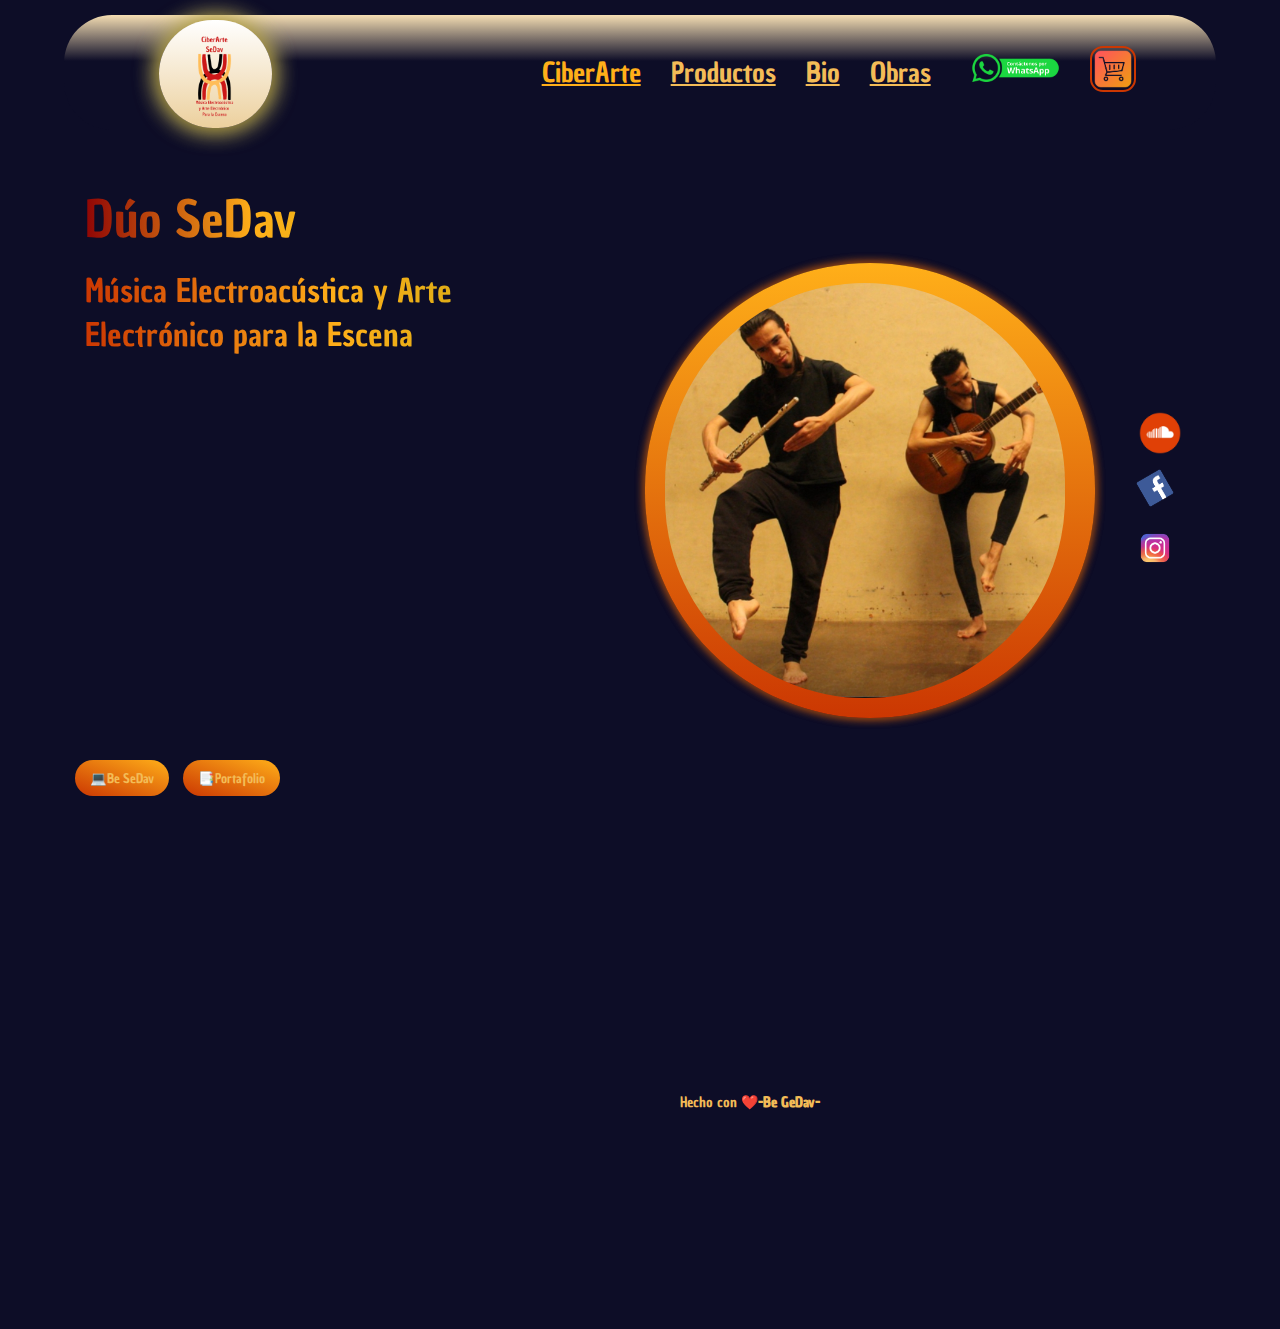
==== bio.html @ 6145d522 "Integrador-Web__Rizo" ====
<!DOCTYPE html>
<html lang="en">

<head>
    <meta charset="UTF-8">
    <meta http-equiv="X-UA-Compatible" content="IE=edge">
    <meta name="viewport" content="width=device-width, initial-scale=1.0">

    <link rel="stylesheet" href="./assets/style.css">
    <link rel="stylesheet" href="./assets/mediaqueries.css">
    <link rel="stylesheet" href="./assets/animation.css" />

    <meta charset="UTF-8">
</head>

<body>
    <header>
        <!-- Logo -->
        <div class="logo">
            <a href="./index.html" target="_blank">
                <img src="./assets/logos/CiberArteSeDav11.png" alt="Germán David Rizo GeDav_CV_Full_Stack_Developer">
            </a>
        </div>
        <!-- Navbar -->
        <nav class="navbar">
            <!-- menu toggle -->
            <label for="menu-toggle" class="menu-label">
                <img src="./assets/logos/menu2.png" class="menu-icon">
            </label>
            <input type="checkbox" id="menu-toggle">

            <ul class="navbar-list">
                <li> <a href="./index.html"> CiberArte </a> </li>
                <li> <a href="./productos.html"> Productos</a> </li>
                <li> <a href="./bio.html"> Bio </a> </li>
                <li> <a href="./obras.html"> Obras </a> </li>
                <li> <a href="./contacto.html"> <img src="./assets/logos/Contactanos.png" alt="Whatsapp"
                            class="cart-whatsapp"> </a>
                </li>
            </ul>

            <!-- Contenido dentro del carrito -->
            <!-- el label solo funciona por que es
            hermano de la clase navbar -->
            <label for="cart-toggle" class="cart-label">
                <img src="./assets/logos/carritoo.png" alt="Carrito de Compras" class="cart-carrito" />
            </label>
            <input type="checkbox" id="cart-toggle">

            <!-- cart barra derecha-->
            <div class="cart">
                <h2>Productos de Dispositivos Musicales</h2>

                <div class="cart-item">
                    <img src="./assets/logos/sinte.png" alt="💻Sinte1">
                    <div class="item-info">
                        <h3 class="item-title">🎹Sintetizador NCMS</h3>
                        <p class="item-bid">Oferta Actual</p>
                        <span class="item-price">0.50 eTH</span>
                    </div>
                    <div class="item-handler">
                        <span class="quantity-handler down"> - </span>
                        <span class="item-quantity"> 1 </span>
                        <span class="quantity-handler up"> + </span>
                    </div>
                </div>

                <div class="cart-item">
                    <img src="./assets/logos/sinte2.png" alt="💻Sinte2">
                    <div class="item-info">
                        <h3 class="item-title">🎹Sintetizador VBMR</h3>
                        <p class="item-bid">Oferta Actual</p>
                        <span class="item-price">0.35 eTH</span>
                    </div>
                    <div class="item-handler">
                        <span class="quantity-handler down"> - </span>
                        <span class="item-quantity"> 1 </span>
                        <span class="quantity-handler up"> + </span>
                    </div>
                </div>

                <div class="cart-item">
                    <img src="./assets/logos/sinte3.png" alt="💻Sinte3">
                    <div class="item-info">
                        <h3 class="item-title">🎹Sintetizador AM2</h3>
                        <p class="item-bid">Oferta Actual</p>
                        <span class="item-price">0.60 eTH</span>
                    </div>
                    <div class="item-handler">
                        <span class="quantity-handler down"> - </span>
                        <span class="item-quantity"> 1 </span>
                        <span class="quantity-handler up"> + </span>
                    </div>
                </div>

                <h2>Productos Wearables para la Escena</h2>

                <div class="cart-item">
                    <img src="./assets/img/zapas.png" alt="Sneakers">
                    <div class="item-info">
                        <h3 class="item-title">Smart Sneakers</h3>
                        <p class="item-bid">Oferta Actual</p>
                        <span class="item-price">0.20 eTH</span>
                    </div>
                    <div class="item-handler">
                        <span class="quantity-handler down"> - </span>
                        <span class="item-quantity"> 1 </span>
                        <span class="quantity-handler up"> + </span>
                    </div>
                </div>

                <div class="cart-item">
                    <img src="./assets/img/oculus.png" alt="VR">
                    <div class="item-info">
                        <h3 class="item-title">Oculus VR</h3>
                        <p class="item-bid">Oferta Actual</p>
                        <span class="item-price">0.55 eTH</span>
                    </div>
                    <div class="item-handler">
                        <span class="quantity-handler down"> - </span>
                        <span class="item-quantity"> 1 </span>
                        <span class="quantity-handler up"> + </span>
                    </div>
                </div>

                <div class="cart-item">
                    <img src="./assets/img/smartglass.png" alt="Glass">
                    <div class="item-info">
                        <h3 class="item-title">Smart Glass</h3>
                        <p class="item-bid">Oferta Actual</p>
                        <span class="item-price">0.66 eTH</span>
                    </div>
                    <div class="item-handler">
                        <span class="quantity-handler down"> - </span>
                        <span class="item-quantity"> 1 </span>
                        <span class="quantity-handler up"> + </span>
                    </div>
                </div>

                <div class="cart-item">
                    <img src="./assets/img/sensor_pies.png" alt="Glass">
                    <div class="item-info">
                        <h3 class="item-title">Smart Glass</h3>
                        <p class="item-bid">Oferta Actual</p>
                        <span class="item-price">0.40 eTH</span>
                    </div>
                    <div class="item-handler">
                        <span class="quantity-handler down"> - </span>
                        <span class="item-quantity"> 1 </span>
                        <span class="quantity-handler up"> + </span>
                    </div>
                </div>
                <span class="divider"></span>
                <div class="cart-total">
                    <p>Total:</p>
                    <span>8.20 eTH</span>
                </div>
                <button class="btn-add">Comprar</button>
            </div>
            <div class="overlay"></div>
        </nav>
    </header>


    <main>
        <!-- Aca viene la parte principal de la pagina -->
        <!-- con sus respectivas secciones -->
        <!-- hero que es contenedores (o texto dividido en 
    titulo, texto, acci[on o bot[on) y la imagen (imagen y 
    descripcion-superior e inferior- adntro puede tener
    mas contenedores)-->
        <section id="hero">
            <!-- texto -->
            <div class="hero-info">
                <h1>Dúo SeDav </h1>
                <h2>
                    Música Electroacústica y Arte Electrónico para la Escena
                </h2>
                <p>
                    <span> Dúo SeDav </span> nace en 2011 realizando diferentes presentaciones y talleres en Bogotá
                    Colombia.
                    Realizó el Taller GESXX de músicas del siglo XX a jóvenes intérpretes en Bogotá Colombia.
                    Se han presentado en distintos teatros en Bogotá Colombia como el Teatro de la Universidad Central,
                    el Teatro
                    Gabriel García Márquez, Teatro El Parque, Teatro La Libélula Dorada.
                    En Buenos Aires Argentina se ha presentado en el Teatro Margarita Xirgu en colaboración con el
                    Colectivo Fonocinesis, en el Teatro Feliza, en la Teatro La Kermesse, y
                    en el Teatro Tornavía de la (UNSAM).
                    Actualmente está investigando y elaborando obras propias y en colaboración
                    con diferentes intérpretes y compañias (entre ellas la Compañia de Danza Magy Ganiko) y trabajando
                    para
                    diferentes ensambles, grupos músicales y obras performáticas para intérpretes o solistas.
                </p>
                <div class="hero-info-boton">
                    <button class="categoryButton" href="#">💻Be SeDav</button>
                    <button class="categoryButton" href="#">📑Portafolio</button>
                </div>
            </div>

            <!-- Imagen -->
            <div class="hero-img-background-portada">
                <div class="hero-img-portada">
                    <img src="./assets/img/8.jpg" alt="GeDav Ejemplo">
                </div>
            </div>
            <div>
                <div class="header__socials">
                    <a href="#" class="header__social" target="_blank" rel="GeDav">
                        <img src="./assets/logos/soundcloud.png" alt="github" title="github"></a>
                    <a href="https://www.facebook.com/profile.php?id=100067321148084" class="header__social1"
                        target="_blank" rel="GeDav">
                        <img src="./assets/logos/facebook.png" alt="facebook" title="linkedin"></a>
                    <a href="https://https://www.instagram.com/dueto_sedav/" class="header__social2" target="_blank"
                        rel="GeDav">
                        <img src="./assets/logos/instagram.png" alt="instagram" title="instagram"></a>
                </div>
        </section>


    </main>



    <footer>

        <p>Hecho con ❤️ <br><span> -Be GeDav-</span></p>
    </footer>
</body>

</html>
---- assets/style.css ----
@import url('https://fonts.googleapis.com/css2?family=Chau+Philomene+One&display=swap');
:root{
  /* bg colors */
   --background: rgb(13, 13, 39);
   --background-section: rgba(101, 101, 105, 0.323);
   /* text colors */
   --text-wheat: rgb(243, 188, 87);
   --text-negrita: rgb(255, 175, 25);
   /* Decoration */
   --fire: #cb3702;
   --electric: #64d3ff;
   --suave: rgba(151, 147, 147, 0.323);
   
}

* {
  margin: 0;
  padding: 0;
  box-sizing: border-box;
  font-family: 'Chau Philomene One', sans-serif;  list-style-type: none;

}

body {
  background: var(--background);
 }

 /* header ___________________________________________________________________________*/

header {
  background: linear-gradient(to bottom, wheat, var(--background) 40%);
  margin-left: 5%;
  z-index: 3;
  position: sticky;
  border-radius: 3rem;
  width: 90%;
  height: 115px;
  display: flex;
  justify-content: space-between;
  align-items: center;
  padding: 0px 80px 0px 50px;
  top: 15px;
}

/* main ___________________________________________________________________________*/
main {
  background: var(--background 30%);
  display: flex;
  flex-direction: column;
  align-items: center;
  justify-content: center;
  color: wheat;
  width: 100%;
}
 
/*LOGO */
.logo {
  margin: 0px;
  margin-top: 2px;
  margin-left: 45px;
  border-radius: 1rem;
  background-size: contain;
  opacity: 100%;
  width: 113px;
  height: 108px;
  padding: 12px 13px;
  background: linear-gradient(to top, rgb(236, 208, 157), rgb(255, 255, 255));
  border-radius: 100px;
  box-shadow: 0px 0px 25px  rgb(153, 125, 11),
             0px 0px 25px rgb(231, 231, 179);
  }
  .logo img {
    width: 85px;
    transition: all 0.3s;
    transition-property: all;
    transition-duration: 0.3s;
    transition-timing-function: ease;
    transition-delay: 0s;
    cursor: pointer;
  }

.logo img:hover {
    transform: scale(1.15);
}

 /* NAVBAR __________________________________________________________________________*/
.navbar,
.navbar-list {
  margin-top: 0px;
  display: flex;
  align-items: center;
  justify-content: center;
  font-size: 20px;
  color: rgb(240, 216, 170);
  cursor: pointer;
  z-index: 3; 

}
  .navbar {
    gap: 50px;
  }
  .navbar-list {
    gap: 30px;
  }
  /* Bios */
  .navbar-list a {
    color: var(--text-wheat);
    font-size: 27px;
  }
  /* Childs */
  .navbar-list li:first-child > a {
    color: var(--text-negrita);
    font-weight: 500;
    transition-property: all;
    transition-duration: 0.3s;
    transition-timing-function: ease;
    transition-delay: 0s;
    cursor: pointer;
  }
  .navbar-list li:first-child:hover {
    transform: scale(1.15);
  }
  .navbar-list li {
    transition-property: all;
    transition-duration: 0.3s;
    transition-timing-function: ease;
    transition-delay: 0s;
    cursor: pointer;
  }
  .navbar-list li:hover {
    transform: scale(1.15);
  }
  .navbar-list li img  {
  transition-property: all;
  transition-duration: 0.3s;
  transition-timing-function: ease;
  transition-delay: 0s;
  cursor: pointer;
}
.navbar-list li img:hover {
  transform: scale(1.15);
}
  .navbar-list img {
    margin-left: 0px;
  }

/* ICONO Whatsapp ______________________________________________________________________*/
.cart-whatsapp {
  height: 40px;
  font-weight: 100;
  cursor: pointer;
  overflow: hidden;
  margin-right: -30px;
  margin-left: 30px;
}

/* ICONO Carrito ______________________________________________________________________*/
.cart-carrito {
  border: 2px solid var(--fire);
  border-radius: 13px;
  height: 46px;
  font-weight: 60;
  cursor: pointer;
  transition-property: all;
  transition-duration: 0.3s;
  transition-timing-function: ease;
  transition-delay: 0s;
  cursor: pointer;
}
.cart-carrito:hover {
  transform: scale(1.15);
}

/* Indice Card derecha ___________________________________________________________________*/
  .cart {
    position: absolute;
    top: 115px; /*Porque el header ocupaba 65px de alto*/
    right: 0;
    padding: 50px 30px;
    background: linear-gradient(to top, #121e3c, var(--background));
    border-left: 1px solid var(--nav-bg);
    border-radius: 10px;
    display: flex;
    flex-direction: column;
    gap: 30px;
    height: calc(100vh - 115px);
    overflow-y: scroll;
    z-index: 2;
    
    /* Permite no mostrar el card de la 
    derecha, solo hasta que de de el 
    label respectivo, configuracion 
    al final del card */
    display: none;
  }

    .cart::-webkit-scrollbar {
      display: none;
    }

    .cart h2 {
      margin-top: 5px;
      margin-bottom: 5px;
      color: transparent;
      font-size: 20px;
      font-weight: 600;
      background: linear-gradient(to bottom, rgb(244, 186, 151), var(--text-wheat));
      background-clip: text;
      -webkit-background-clip: text;
      text-align: center;
    }

    .cart-item {
      display: flex;
      align-items: left;
      justify-content: center;
      gap: 20px;
      padding: 20px;
      border: 1px solid var(--text-wheat);
      border-radius: 10px;
    }

    .cart-item img {
      height: 65px;
      width: 65px;
    }

    /* Texto dentro de cada card */

    .item-title {
      color: var(--text-white);
      font-weight: 600;
      font-size: 14px;
    }
    
    .item-bid {
      margin-top: 10px;
      color: var(--text-gray);
      font-size: 12px;
      font-weight: 300;
    }
    
    .item-price {
      background: linear-gradient(to left, #bbaa13, var(--text-negrita), var(--fire));
      background-clip: text;
      color: transparent;
      -webkit-background-clip: text;
      font-size: 16px;
      font-weight: 800;
    }
    
    .item-handler {
      display: flex;
      align-items: center;
      justify-content: center;
      gap: 20px;
    }

    .divider {
      margin-top: 10px;
      margin-bottom: 5px;
      border: 0.5px solid var(--fire);
    }

    /* Boton del Card */
    .btn-add {
      border: none;
      padding: 10px 35px;
      color: transparent;
      background: linear-gradient(200deg, var(--text-negrita), var(--fire));
      font-weight: 300;
      border-radius: 10px;
      cursor: pointer;
      margin-bottom: 25%;
    }
    .btn-add span {
        background: linear-gradient(to left, #bbb013, var(--text-negrita), var(--fire));
        background-clip: text;
        color: transparent;
        -webkit-background-clip: text;
        font-size: 20px;
        font-weight: 100px;
        -webkit-text-stroke: 0.2px black;
    }
    .btn-load {
      background: none;
      border: 1px solid var(--fire);
      padding: 10px 35px;
      color: var(--text-wheat);
      border-radius: 10px;
      cursor: pointer;
    }

/*Ocultar/mostrar carrito, esto estara
encima de un label o toggle*/
  #cart-toggle,
  #menu-toggle,
  .menu-label {
    display: none;
  }
  #cart-toggle:checked + .cart {
    display: flex;
  }

  /* Productos dentro del Carrito ______________________________________________________________________*/
.item-handler {
  display: flex;
  align-items: center;
  justify-content: center;
  gap: 20px;
}

.quantity-handler {
  display: flex;
  justify-content: center;
  align-items: center;
  padding: 2px 8px;
  border-radius: 5px;
  color: var(--text-white);
  font-weight: 400;
}


.up {
  border: 1px solid var(--text-wheat);
  
}

.down {
  background-color: var(--background-section);
  border: 1px solid var(--text-wheat);
}

.item-quantity {
  color: var(--text-wheat);
}

.divider {
  margin-top: 20px;
  border: 0.5px solid var(--text-wheat);
}

.cart-total {
  display: flex;
  justify-content: space-between;
  align-items: baseline;
}

.cart-total p {
  color: var(--text-white);
  font-weight: 700;
}

.cart-total span {
  color: var(--text-white);
  font-weight: 400;
  font-size: 18px;
}


  /* hero _______________________________________________________________________*/
  /* #ID
  . Nombre de clase;
  sin nada: etiqueta */
#hero {
  margin-top: 10px;
  margin-bottom: 40px;
  padding: 40px;
  max-width: 1200px;
  display: flex;
  justify-content: center;
  align-items: center;
}
  .hero-info {
    display: flex;
    flex-direction: column;
    gap: 40px;
    width: 50%; /*porcentaje del contenedor*/
  }
  .hero-info h1 {
    background: linear-gradient(to left, #d4b815, var(--text-negrita), rgb(143, 5, 5));
    font-size: 5px;
    width: 60%; /*porcentaje de su contenedor*/
    min-width: 40px; /*lo minimo de la pantalla*/
    font-weight: 60px; /* Relleno */
    color: transparent;
    background-clip: text;
    -webkit-background-clip: text;
    font-size: 50px;
    font-weight: 400; 
    margin-top: 20px;
    margin-bottom: -25px;
  }
  
  .hero-info h2 {
    background: linear-gradient(to left, #bbaa13, var(--text-negrita), var(--fire));
    font-size: 2px;
    width: 90%; /*porcentaje de su contenedor*/
    min-width: 100px; /*lo minimo de la pantalla*/
    font-weight: 30; /* Relleno */
    color: transparent;
    background-clip: text;
    -webkit-background-clip: text;
    font-size: 32px;
    font-weight: 400; 
    margin-bottom: -2px;
  }
  .hero-info p {
    font-size: 18px;
    width: 90%; 
    /* tamano letra */
    color: rgb(244, 224, 191);
    text-align: justify;
    margin-bottom: -20px;
  }
  .hero-info p > span {
    font-weight: 800;
  }

/* Botones _______________________________________________________________________*/
  .categoryButton {
    background: linear-gradient(200deg, var(--text-negrita), var(--fire));
    border: none;
    padding: 9px 15px;
    color: var(--text-wheat);
    border-radius: 40px;
    cursor: pointer;
    margin: 20px;
    margin-left: -10px;
  }
  .categoryButton {
    transition-property: all;
    transition-duration: 0.3s;
    transition-timing-function: ease;
    transition-delay: 0s;
    cursor: pointer;
  }
  .categoryButton:hover {
    transform: scale(1.1);
  }
  
  /* Imagen portada y redes sociales _________________________________________________*/
.header__socials {
  margin-top: 10px;
  margin-left: 30px;
  align-items:center;
  background-color:transparent;
  display:flex;
  flex-direction: column;
  height:10%;
  top:-100px;
  left:7%; 
}
/* Git */
.header__social img {
  cursor:pointer;
  transition:all .2s;
  transform: rotate(0deg);
  height: 50px;
 }
/* facebook */
.header__social1 {
  margin: 10px;
  margin-left: 0px;
}
.header__social1 img {
 height: 30px;
  transform:rotate(-30deg);
  transition:all .2s
}
/* instagram */
.header__social2 {
  margin: 10px;
  margin-left: 0px;
}
.header__social2 img {
  height: 40px;
  transform:rotate(0deg)
} 
@media screen and (hover: hover) {
  /* linkedin */
  .header__social img:hover{
    transform:scale(1.2)}
  .header__social1 img:hover{
    transform:scale(1.2) rotate(0deg);
    transition:all .2s}
    /* instagram */
  .header__social2 img:hover{
    transform:scale(1.2) rotate(-150deg);
    transition:all .2s}
  }

  .hero-img-background-portada {
    width: 450px;
    background: linear-gradient(to bottom, var(--text-negrita), var(--fire));
    padding: 20px;
    border-radius: 150rem;
    display: flex;
    flex-direction: column;
    justify-content: center;
    gap: 10px;
    box-shadow: 0px 0px 10px #75370d,
             0px 0px 10px #df6719;
  }
  .hero-img-portada {
    overflow: hidden;
    width: 400px;
    border-radius: 150rem;
    display: flex;
    flex-direction: column;
    justify-content: center;
    gap: 10px;
  }


  /* Contenido Section ___________________________________________________________*/

#contenido {
  padding: 70px 0;
  max-width: 1200px;
}
  .contenido-info {
    display: flex;
    justify-content: center;
    gap: 40px;
    margin-bottom: 60px;
  }
  #contenido h2 {
    font-size: 32px;
    width: 50%;
    font-weight: 500;
  }
  .contenido-text {
    display: flex;
    flex-direction: column;
    width: 45%;
    gap: 40px;
  }
  .contenido-text p {
    font-size: 16px;
    font-weight: 100;
    color: var(--text-wheat);
  }
  .contenido-text a {
    color: var(--text-negrita);
    font-weight: 400;
    text-decoration: underline;
  }
  

  /* BENEFICIOS Info Card _______________________________________________________*/
#info {
  padding: 20px 0;
  max-width: 1200px;
  display: flex;
  justify-content: center;
  align-items: center;
  flex-direction: column;
  gap: 80px;
  margin-bottom: -5px;
}
    #info h2 {
      font-size: 35px;
      font-weight: 500;
      background: linear-gradient(to left, #bbb813, var(--text-negrita), var(--fire));
      color: transparent;
      background-clip: text;
      -webkit-background-clip: text;
      text-align: center;
    }
    .info-cards-container {
      display: flex;
      justify-content: space-around;
      align-items: flex-start;
      flex-wrap: wrap;
      gap: 30px;
      margin-bottom: 0px;
    }
    .info-card {
      transition-property: all;
      transition-duration: 0.3s;
      transition-timing-function: ease;
      transition-delay: 0s;
    }
    .info-card:hover {
      transform: scale(1.05);
    }
    .info-card {
      width: 350px;
      height: 360px;
      padding: 35px 20px;
      display: flex;
      flex-direction: column;
      align-items: center;
      text-align: center;
      background: var(--suave);
      border-radius: 30px;
      gap: 15px;
    }
    .info-card img {
      width: 180px;
    }
    .info-card a {
      color: var(--text-negrita);
    }
    
    .info-card h3 {
      font-weight: 60;
      font-size: 18px;
    }
    .info-card p {
      font-size: 14px;
      font-weight: 3;
      color: var(--text-wheat);
    }

/* productos _______________________________________________________________*/
#info-productos {
  margin-top: 0;
  padding: 10px 0;
  max-width: 2500px;
  display: flex;
  justify-content:center;
  align-items: center;
  flex-direction: column;
  gap: -5px;
}
  #info-productos h2 {
    margin-top: 5%;
    margin-bottom: 3%;
    font-size: 55px;
    width: 5%; /*porcentaje de su contenedor*/
    min-width: 300px; /*lo minimo de la pantalla*/
    font-weight: 60; /* Relleno */
    background: linear-gradient(to left, #13bb2f, var(--text-negrita), var(--fire));
    color: transparent;
    background-clip: text;
    -webkit-background-clip: text;
    text-align: center;
  }
  #info-productos h3 {
    margin-top: 80px;
    margin-bottom: 50px;
    font-size: 25px;
    font-weight: 60; /* Relleno */
    color: wheat;
    text-align:left;
  }
  .info-productos-container-FE {
    display: flex;
    justify-content: space-around;
    align-items: flex-start;
    flex-wrap: wrap;
    gap: 100px;
    padding: 10px 5px;
  }
   
    .info-productos-sinte {
      width: 250px;
      height: 340px;
      padding: 12px 30px;
      display: flex;
      flex-direction: column;
      align-items: center;
      text-align: center;
      background: linear-gradient(to bottom, wheat, var(--fire));
      border-radius: 10px;
      gap: 5px;
      box-shadow: 10px 10px 13px #75370d,
             -10px -10px 90px #df6719;
    }
    .info-productos-sinte img {
      margin-top: 3px;
      margin-bottom: 3px;
      width: 200px;
    }
    .info-productos-sinte p {
      font-size: 14px;
      font-weight: 300;
      margin-bottom: 6px;
      color: var(--text-wheat);
    }
    .info-productos-sinte {
      transition-property: all;
      transition-duration: 0.3s;
      transition-timing-function: ease;
      transition-delay: 0s;
      cursor: pointer;
    }
    .info-productos-sinte:hover {
      transform: scale(1.05);
    }
    .info-productos-sinte span {
      margin-top: 2px;
      margin-bottom: 8px;
      font-size: 25px;
      font-weight: 60;
      background: linear-gradient(to left, #1f2720, #ecbbf8);
      color: transparent;
      background-clip: text;
      -webkit-background-clip: text;
      text-align: center;
    }
    .btn-add {
      background-color: var(--text-wheat);
      border: none;
      padding: 10px 35px;
      color: var(--bg-white);
      border-radius: 10px;
      cursor: pointer;
    }
    .btn-load {
      background: none;
      border: 1px solid var(--fire);
      padding: 10px 35px;
      color: var(--bg-white);
      border-radius: 10px;
      cursor: pointer;
    }

    .info-productos-sinte2 {
      width: 250px;
      height: 340px;
      padding: 12px 30px;
      display: flex;
      flex-direction: column;
      align-items: center;
      text-align: center;
      background: linear-gradient(to bottom, wheat, rgb(5, 90, 94));
      border-radius: 10px;
      gap: 6px;
      box-shadow: 10px 10px 13px  rgb(4, 49, 52),
             -10px -10px 90px rgb(161, 178, 179);
    }
    .info-productos-sinte2 img {
      margin-top: -15%;
      width: 400px;
    }
    .info-productos-sinte2 p {
      font-size: 14px;
      font-weight: 300;
      margin-top: -15%;
      margin-bottom: 6px;
      color: var(--text-wheat);
    }
    .info-productos-sinte2 {
      transition-property: all;
      transition-duration: 0.3s;
      transition-timing-function: ease;
      transition-delay: 0s;
      cursor: pointer;
    }
    .info-productos-sinte2:hover {
      transform: scale(1.05);
    }
    .info-productos-sinte2 span {
      margin-top: -10px;
      margin-bottom: 2px;
      font-size: 25px;
      font-weight: 60;
      background: linear-gradient(to left, #1f2720, #ecbbf8);
      color: transparent;
      background-clip: text;
      -webkit-background-clip: text;
      text-align: center;
    }
    .btn-add {
      background-color: var(--text-wheat);
      border: none;
      padding: 10px 35px;
      color: var(--bg-white);
      border-radius: 10px;
      cursor: pointer;
    }
    .btn-load {
      background: none;
      border: 1px solid var(--fire);
      padding: 10px 35px;
      color: var(--bg-white);
      border-radius: 10px;
      cursor: pointer;
    }


    .info-productos-sinte3 {
      width: 250px;
      height: 340px;
      padding: 12px 30px;
      display: flex;
      flex-direction: column;
      align-items: center;
      text-align: center;
      background: linear-gradient(to bottom, wheat, rgb(43, 43, 201));
      border-radius: 10px;
      gap: 3px;
      box-shadow: 10px 10px 13px  rgb(25, 25, 116),
             -10px -10px 90px rgb(161, 178, 179);
    }
    .info-productos-sinte3 img {
      margin-top: 15px;
      margin-bottom: 6px;
      width: 250px;
    }
    .info-productos-sinte3 p {
      font-size: 14px;
      font-weight: 300;
      margin-bottom: 6px;
      color: var(--text-wheat);
    }
    .info-productos-sinte3 {
      transition-property: all;
      transition-duration: 0.3s;
      transition-timing-function: ease;
      transition-delay: 0s;
      cursor: pointer;
    }
    .info-productos-sinte3:hover {
      transform: scale(1.05);
    }
    .info-productos-sinte3 span {
      margin-top: 8px;
      margin-bottom: 8px;
      font-size: 25px;
      font-weight: 60;
      background: linear-gradient(to left, #1f2720, #ecbbf8);
      color: transparent;
      background-clip: text;
      -webkit-background-clip: text;
      text-align: center;
    }
    .btn-add {
      background-color: var(--text-wheat);
      border: none;
      padding: 10px 35px;
      color: var(--bg-white);
      border-radius: 10px;
      cursor: pointer;
    }
    .btn-load {
      background: none;
      border: 1px solid var(--fire);
      padding: 10px 35px;
      color: var(--bg-white);
      border-radius: 10px;
      cursor: pointer;
    }
   
    
    .info-productos-container-BE {
      display: flex;
      justify-content: space-around;
      align-items: flex-start;
      flex-wrap: wrap;
      gap: 70px;
      padding: 10px 5px;
    }

     
    .info-productos-zapas {
      width: 220px;
      height: 310px;
      padding: 12px 30px;
      display: flex;
      flex-direction: column;
      align-items: center;
      text-align: center;
      background: linear-gradient(to bottom, rgb(198, 159, 243), var(--fire));
      border-radius: 10px;
      gap: 3px;
      box-shadow: 10px 10px 13px  rgb(58, 9, 98),
             -10px -10px 90px rgb(179, 171, 161);
    }
    .info-productos-zapas img {
      margin-top: 16px;
      margin-bottom: 13px;
      width: 180px;
    }
    .info-productos-zapas p {
      font-size: 18px;
      font-weight: 300;
      margin-top: 2px;
      margin-bottom: 6px;
      color: var(--text-wheat);
    }
    .info-productos-zapas {
      transition-property: all;
      transition-duration: 0.3s;
      transition-timing-function: ease;
      transition-delay: 0s;
      cursor: pointer;
    }
    .info-productos-zapas:hover {
      transform: scale(1.05);
    }
    
    .info-productos-zapas span {
      margin-top: 2px;
      margin-bottom: 8px;
      font-size: 25px;
      font-weight: 60;
      background: linear-gradient(to left, #1f2720, #ecbbf8);
    color: transparent;
    background-clip: text;
    -webkit-background-clip: text;
    text-align: center;
    }
    .btn-add {
      background-color: var(--text-wheat);
      border: none;
      padding: 10px 35px;
      color: var(--bg-white);
      border-radius: 10px;
      cursor: pointer;
    }
    .btn-load {
      background: none;
      border: 1px solid var(--fire);
      padding: 10px 35px;
      color: var(--bg-white);
      border-radius: 10px;
      cursor: pointer;
    }


    .info-productos-vr {
      width: 220px;
      height: 310px;
      padding: 12px 30px;
      display: flex;
      flex-direction: column;
      align-items: center;
      text-align: center;
      background: linear-gradient(to bottom, wheat, rgb(21, 61, 92));
      border-radius: 10px;
      gap: 10px;
      box-shadow: 10px 10px 20px rgb(3, 48, 3),
      -10px -10px 120px rgb(179, 171, 161);
    }
    .info-productos-vr img {
      margin-top: 16px;
      margin-bottom: 13px;
      width: 180px;
    }
    .info-productos-vr p {
      font-size: 18px;
      font-weight: 300;
      margin-top: 2px;
      margin-bottom: 6px;
      color: var(--text-wheat);
    }
    .info-productos-vr {
      transition-property: all;
      transition-duration: 0.3s;
      transition-timing-function: ease;
      transition-delay: 0s;
      cursor: pointer;
    }
    .info-productos-vr:hover {
      transform: scale(1.05);
    }
    
    .info-productos-vr span {
      margin-top: 2px;
      margin-bottom: 8px;
      font-size: 25px;
      font-weight: 60;
      background: linear-gradient(to left, #1f2720, #ecbbf8);
    color: transparent;
    background-clip: text;
    -webkit-background-clip: text;
    text-align: center;
    }
    .btn-add {
      background-color: var(--text-wheat);
      border: none;
      padding: 10px 35px;
      color: var(--bg-white);
      border-radius: 10px;
      cursor: pointer;
    }
    .btn-load {
      background: none;
      border: 1px solid var(--fire);
      padding: 10px 35px;
      color: var(--bg-white);
      border-radius: 10px;
      cursor: pointer;
    }

   

    .info-productos-glass {
      width: 220px;
      height: 310px;
      padding: 12px 30px;
      display: flex;
      flex-direction: column;
      align-items: center;
      text-align: center;
      background: linear-gradient(to bottom, wheat, rgb(69, 21, 2));
        border-radius: 10px;
        gap: 1px;
        box-shadow: 5px 5px 20px  rgb(84, 38, 20),
             0px 0px 90px rgb(179, 171, 161);
    }
    .info-productos-glass img {
      margin-top: -10px;
      margin-bottom: 2px;
      width: 180px;
    }
    .info-productos-glass p {
      font-size: 18px;
      font-weight: 300;
      margin-top: 25px;
      margin-bottom: 6px;
      color: var(--text-wheat);
    }
    .info-productos-glass {
      transition-property: all;
      transition-duration: 0.3s;
      transition-timing-function: ease;
      transition-delay: 0s;
      cursor: pointer;
    }
    .info-productos-glass:hover {
      transform: scale(1.05);
    }
    
    .info-productos-glass span {
      margin-top: 10px;
      margin-bottom: 15px;
      font-size: 25px;
      font-weight: 60;
      background: linear-gradient(to left, #1f2720, #ecbbf8);
    color: transparent;
    background-clip: text;
    -webkit-background-clip: text;
    text-align: center;
    }
    .btn-add {
      background-color: var(--text-wheat);
      border: none;
      padding: 10px 35px;
      color: var(--bg-white);
      border-radius: 10px;
      cursor: pointer;
    }
    .btn-load {
      background: none;
      border: 1px solid var(--fire);
      padding: 10px 35px;
      color: var(--bg-white);
      border-radius: 10px;
      cursor: pointer;
    }
      
      

    .info-productos-pies {
      width: 220px;
      height: 310px;
      padding: 12px 30px;
      display: flex;
      flex-direction: column;
      align-items: center;
      text-align: center;
      background: linear-gradient(to bottom, wheat, rgb(110, 110, 30));
        border-radius: 10px;
        gap: -5px;
        box-shadow: 10px 10px 20px   rgb(81, 81, 22),
             -10px -10px 120px rgb(179, 171, 161);
    }
    .info-productos-pies img {
      margin-top: 16px;
      margin-bottom: 13px;
      width: 140px;
    }
    .info-productos-pies p {
      font-size: 18px;
      font-weight: 300;
      margin-top: 2px;
      margin-bottom: 6px;
      color: var(--text-wheat);
    }
    .info-productos-pies {
      transition-property: all;
      transition-duration: 0.3s;
      transition-timing-function: ease;
      transition-delay: 0s;
      cursor: pointer;
    }
    .info-productos-pies:hover {
      transform: scale(1.05);
    }
    
    .info-productos-pies span {
      margin-top: 2px;
      margin-bottom: 8px;
      font-size: 25px;
      font-weight: 60;
      background: linear-gradient(to left, #1f2720, #ecbbf8);
    color: transparent;
    background-clip: text;
    -webkit-background-clip: text;
    text-align: center;
    }
    .btn-add {
      background-color: var(--text-wheat);
      border: none;
      padding: 10px 35px;
      color: var(--bg-white);
      border-radius: 10px;
      cursor: pointer;
    }
    .btn-load {
      background: none;
      border: 1px solid var(--fire);
      padding: 10px 35px;
      color: var(--bg-white);
      border-radius: 10px;
      cursor: pointer;
    }
      
  

/* Products Sections ______________________________________________________________*/

#portafolio {
  display: flex;
  flex-direction: column;
  justify-content: center;
  align-items: center;
  padding: 130px 0;
  width: 100%;
}
    #portafolio h2 {
      font-size: 35px;
      width: 10%; /*porcentaje de su contenedor*/
      min-width: 305px; /*lo minimo de la pantalla*/
      font-weight: 60; /* Relleno */
      background: linear-gradient(to left, #13bb2f, var(--text-negrita), var(--fire));
      color: transparent;
      background-clip: text;
      -webkit-background-clip: text;
      text-align: center;
      margin-bottom: 55px;
    }
    /* categories */
    .categories {
      display: flex;
      align-items: center;
      justify-content: center;
      gap: 25px;
      color: var(--text-wheat);
      width: 0px;
      padding: 0px 0px;
      
    }
    .category {
      background: linear-gradient(200deg, var(--text-negrita), var(--fire));
      border: none;
      padding: 10px 40px;
      color: var(--text-wheat);
      border-radius: 40px;
      box-shadow: 0px 0px 80px #75370d,
              0px -10px 80px #df6719;
      cursor: pointer;
    }
    .active {
      background: linear-gradient(200deg, var(--text-negrita), rgb(94, 63, 4));
    }


 /* OBRAS _______________________________________________________________________*/
  #obra1, #obra2, #obra3, #obra4 {
    margin-top: 10px;
    margin-bottom: 40px;
    padding: 40px;
    max-width: 1200px;
    display: flex;
    justify-content: center;
    align-items: center;
  }
    .obra1-info,
    .obra2-info,
    .obra3-info,
    .obra4-info {
      display: flex;
      flex-direction: column;
      gap: 40px;
      width: 50%; /*porcentaje del contenedor*/
    }
    .obra1-info h2,
    .obra2-info h2,
    .obra3-info h2,
    .obra4-info h2 {
      background: linear-gradient(to left, #d4b815, var(--text-negrita), rgb(143, 5, 5));
      font-size: 5px;
      width: 90%; /*porcentaje de su contenedor*/
      min-width: 150px; /*lo minimo de la pantalla*/
      font-weight: 60px; /* Relleno */
      color: transparent;
      background-clip: text;
      -webkit-background-clip: text;
      font-size: 50px;
      font-weight: 400; 
      margin-top: 20px;
      margin-bottom: -25px;
    }
    
    .obra1-info h3,
    .obra2-info h3,
    .obra3-info h3,
    .obra4-info h3 {
      background: linear-gradient(to left, #bbaa13, var(--text-negrita), var(--fire));
      font-size: 2px;
      width: 90%; /*porcentaje de su contenedor*/
      min-width: 100px; /*lo minimo de la pantalla*/
      font-weight: 30; /* Relleno */
      color: transparent;
      background-clip: text;
      -webkit-background-clip: text;
      font-size: 32px;
      font-weight: 400; 
      margin-bottom: -2px;
    }
    .obra1-info p,
    .obra2-info p,
    .obra3-info p,
    .obra4-info p {
      font-size: 15px;
      width: 90%; 
      /* tamano letra */
      color: rgb(244, 224, 191);
      text-align: justify;
      margin-bottom: -20px;
    }
    
    .obra1-info p > span,
    .obra2-info p > span,
    .obra3-info p > span,
    .obra4-info p > span {
      font-weight: 800;
    }

  
    
  .obra1-img {
    width: 420px;
    background: linear-gradient(to bottom, var(--text-negrita), var(--fire));
    padding: 10px;
    border-radius: 5rem;
    display: flex;
    flex-direction: column;
    justify-content: center;
    gap: 10px;
    box-shadow: 0px 0px 10px #75370d,
             0px 0px 10px #df6719;
  }
  .obra1-img-i {
    overflow: hidden;
    width: 400px;
    border-radius: 10rem;
    display: flex;
    flex-direction: column;
    justify-content: center;
    gap: 10px;
  }

  .obra2-img {
    width: 420px;
    background: linear-gradient(to bottom, var(--text-negrita), var(--fire));
    padding: 10px;
    border-radius: 5rem;
    display: flex;
    flex-direction: column;
    justify-content: center;
    gap: 10px;
    box-shadow: 0px 0px 10px #75370d,
             0px 0px 10px #df6719;
  }
  .obra2-img-i {
    overflow: hidden;
    width: 400px;
    border-radius: 10rem;
    display: flex;
    flex-direction: column;
    justify-content: center;
    gap: 10px;
  }

  .obra3-img {
    width: 420px;
    background: linear-gradient(to bottom, var(--text-negrita), var(--fire));
    padding: 10px;
    border-radius: 5rem;
    display: flex;
    flex-direction: column;
    justify-content: center;
    gap: 10px;
    box-shadow: 0px 0px 10px #75370d,
             0px 0px 10px #df6719;
  }
  .obra3-img-i {
    overflow: hidden;
    width: 400px;
    border-radius: 10rem;
    display: flex;
    flex-direction: column;
    justify-content: center;
    gap: 10px;
  }

  .obra4-img {
    width: 420px;
    background: linear-gradient(to bottom, var(--text-negrita), var(--fire));
    padding: 10px;
    border-radius: 10rem;
    display: flex;
    flex-direction: column;
    justify-content: center;
    gap: 10px;
    box-shadow: 0px 0px 10px #75370d,
             0px 0px 10px #df6719;
  }
  .obra4-img-i {
    overflow: hidden;
    width: 400px;
    border-radius: 10rem;
    display: flex;
    flex-direction: column;
    justify-content: center;
    gap: 10px;
  }

  /* Botones ________________________________________________________________________*/
    .categoryButton {
      background: linear-gradient(200deg, var(--text-negrita), var(--fire));
      border: none;
      padding: 9px 15px;
      color: var(--text-wheat);
      border-radius: 40px;
      cursor: pointer;
      margin: 20px;
      margin-left: -10px;
    }
    .categoryButton {
      transition-property: all;
      transition-duration: 0.3s;
      transition-timing-function: ease;
      transition-delay: 0s;
      cursor: pointer;
    }
    .categoryButton:hover {
      transform: scale(1.1);
    }


   
/* Contacto footer ______________________________________________________________ */

footer {
  height: 100px;
  width: 100%;
  margin-right: 0%;
  max-width: 1200px;
  margin-left: 0%;
  margin-top: 6%;
  background: var(--background 1%);
  color: var(--text-wheat);
  border-radius: 30px;
  display: flex;
  flex-direction: column;
margin-bottom: 20%;
}

.footer-container {
  height: 300px;
   background: var(--background 30%);
  color: var(--text-wheat);
  display: flex;
  margin-left: 30%;
  flex-direction: row;
  flex-wrap: wrap ;
  align-items: center;
  gap: 20%;
}

.footer-links h3 {
  font-size: 40px;
  font-weight: 30; 
  background: linear-gradient(to left, #13bb2f 50%, var(--text-negrita), var(--fire));
  color: transparent;
  background-clip: text;
  -webkit-background-clip: text;
  text-align: left;
  margin-bottom: 20px;
}
.footer-container img {
  width: 50px;
  margin-top: 5%;
   }

footer li, 
.footer-links img {
  color: var(--text-wheat);
  font-weight: 300;
  font-size: 18px;
  display: flex;
  flex-direction: row;
  gap: 5px;
  align-items: center;
}

.imgli {
  gap: 40px;
}

/*LOGO */
.footer-logo {
  background-size: contain;
  opacity: 100%;
  width: 113px;
  height: 108px;
  padding: 5px 13px;
  background: linear-gradient(to top, rgb(236, 208, 157), rgb(255, 255, 255));
  border-radius: 100px;
  box-shadow: 0px 0px 25px  rgb(153, 125, 11),
             0px 0px 25px rgb(231, 231, 179);
  }
  .footer-logo img {
    width: 85px;
    transition: all 0.3s;
    transition-property: all;
    transition-duration: 0.3s;
    transition-timing-function: ease;
    transition-delay: 0s;
    cursor: pointer;
  }
  .footer-logo img:hover {
    transform: scale(1.15);
}

footer p {
  color: var(--text-wheat);
  font-weight: 300;
  font-size: 14px;
  display: flex;
  justify-content:center;
  margin-left: 25%;
  margin-top: 10%;
 
}
footer span {
  font-weight: 800;
  margin-bottom: 8%;
}
---- assets/mediaqueries.css ----
@media (max-width: 992px) {
  
  .logo {
    margin-left: -18px;
  }
  
  .navbar {
      gap: 10px;
    }
  
    .navbar-list {
      position: absolute;
      top: 115.5px;
      left: 5%;
      right: 5%;
      width: 90%;
      flex-direction: column;
      background: var(--background);
      border: 2px solid wheat;
      border-top: 10px;
      border-radius: 15px 15px 15px 15px;
      align-items: flex-start;
      padding: 45px 30px;
      gap: 25px;
      z-index: 2;
      display: none;
    }
  
    .navbar-list a {
      font-size: 18px;
    }
  
    .menu-label {
      display: flex;
      cursor: pointer;
      order: 2;
    }
  
    .menu-label img {
      height: 20px;
      width: 25px;
    }
  
    .cart-icon {
      border: 0px solid;
      height: 40px;
    }
  
    #menu-toggle:checked + .navbar-list {
      display: flex;
    }
  
    .hero-info {
      width: 100%;
      text-align: center;
      justify-content: center;
      align-items: center;
      gap: 30px;
    }
  
    .hero-info h1 {
      width: 90%;
      max-width: 500px;
      min-width: unset;
    }
    .hero-info p {
      width: 60%;
      max-width: 600px;
    }
    .hero-img-background-portada {
      display: none;
    }
    .hero-info a {
      flex-wrap: wrap;
    }
    .hero-info aa {
      flex-wrap: wrap;
    }
  
    #info h2 {
      text-align: center;
      width: 80%;
    }
  
    .info-cards-container {
      max-width: 80%;
    }
  
    #contenido {
      display: flex;
      flex-direction: column;
      justify-content: center;
      align-items: center;
      text-align: center;
    }
    .contenido-info {
      flex-direction: column;
      align-items: center;
    }  

    .categories {
      flex-wrap: wrap;
      max-width: 390px;
    }
  
    .category {
      width: 120px;
    }


    #portafolio {
     margin-bottom: 10px;
    }


    footer  {
      margin-left: 10%;
      width: 85%;
      height: 85%;
      background: var(--background 30%);
      color: var(--text-wheat);
      display: flex;
      flex-wrap: wrap;
      flex-direction: column;
      justify-content: center;
      align-items: center;
    
      margin-bottom: 50px;
    }
    .footer-container  {
      width: 75%;
      height: 75%;
      margin-left: 10%;
      margin-right: 10%;
      background: var(--background 30%);
      justify-content: center;
      align-items: center;
      gap: 30%;
    }

    .footer-links{
      flex-direction: column;
      text-align: center;
    }
    .footer-links h3 {
      flex-direction: column;
      text-align: center;
      background: linear-gradient(to left, #13bb2f 0%, var(--text-negrita), var(--fire));
      color: transparent;
      background-clip: text;
      -webkit-background-clip: text;
             }
    .footer-logo { 
      margin-top: 10%;
      margin-bottom: 15%;
      justify-content:center;
      }

      footer p {
        display: flex;
        justify-content: center;
      margin-top: 0%;
      margin-left: 0;
      }
  
  }
  
  @media (max-width: 576px) {
   
    /* para el menu de la 
    derecha */
     .cart {
      left: 0;
      width: 100%;
      border: none;
    }
  
    .cart-item {
      flex-wrap: wrap;
    }
  /*  */


    .hero-info p {
      width: 70%;
      max-width: unset;
    }
    .hero-info a {
      max-width: 300px;
      justify-content: center;
      align-items: center;
      flex-direction: column-reverse;

    }
    .hero-info aa {
      max-width: 300px;
      justify-content: center;
      align-items: center;
      flex-direction: column;
    }

  /* Skills */
    .info-skills {
      width: 100%;
      height: 0px;
      justify-content: center;
      align-items: center;
      gap: 30px;
      display: flex;
      flex-direction:column;
      text-align: center;
      min-width: 100px;
      }
  
      .info-skills-container {
        margin-top: -50px;
        display: flex;
        flex-direction: column;
        justify-content: center;
        align-items: center;
        padding: 200px 0;
        width: 100%;
      }
    .info-skills h2 {
        text-align: center;
        width: 80%;
        min-width: 0px; 
      }

      .info-skills h3 {
        text-align: center;
        width: 80%;
        
      }

    .info-skills p {
      width: 90%;
    }
  


    #contenido {
      width: 80%;
    }
    #contenido h2 {
      font-size: 48px;
      width: 100%;
    }
  
    .contenido-text a {
      font-size: 20px;
    }
  
    .contenido-cards {
      gap: 20px;
    }
  
    .categories {
      max-width: 300px;
      justify-content: center;
      align-items: center;
    }
  
    .products-container {
      width: 80%;
    }
  
    .product {
      width: 100%;
    }
  
   
    footer  {
      margin-left: 6%;
      width: 90%;
      height: 90%;
      background: var(--background 30%);
      color: var(--text-wheat);
      display: flex;
      justify-content: center;
      align-items: center;
      gap: 30px;
      
    }
    .footer-container  {
      width: 75%;
      height: 75%;
      background: var(--background 30%);
     justify-content: center;
      align-items: center;
      gap: 90%;
    }

    .footer-links h3 {
      flex-direction: column;
      text-align: center;
      background: linear-gradient(to left, #13bb2f 0%, var(--text-negrita), var(--fire));
      color: transparent;
      background-clip: text;
      -webkit-background-clip: text;
             }
    .footer-logo { 
    margin-top: 15%;
    margin-bottom: 15%;
    justify-content:center;
    }
    .footer-links {
      flex-direction: column;
      text-align: center;
    }
    footer p {
      justify-content:center;
      margin-top: 0%;
      margin-bottom: 50px;
       }

  }
---- assets/animation.css ----
html {
    scroll-behavior: smooth;
    scroll-padding-top: 65px;
}

.overlay {
    position: absolute;
    top: 115px;
    left: 0;
    height: 100vh;
    width: 100%;
    z-index: 1;
    background: rgba(255, 255, 255, 0.05);
    box-shadow: 0 8px 32px 0 rgba(31, 38, 135, 0.37);
    backdrop-filter: blur(5px);
    -webkit-backdrop-filter: blur(5px);
    display: none;
}

#cart-toggle:checked ~ .overlay {
    display: block;
}

#menu-toggle:checked ~ .overlay {
    display: block;
}

.navbar-list li {
    position: relative;
    padding: 0;
}

.navbar-list li a::after {
    content: "";
    height: 2px;
    width: 100%;
    background: var(--text-white);
    position: absolute;
    bottom: 0;
    left: 0;
    transform: scaleX(0);
    transform-origin: bottom right;
    transition: transform 0.15s ease;
}

.navbar-list li a:hover::after {
    transform-origin: bottom left;
    transform: scaleX(1);
}

.cart-icon {
    transition: all 0.2s ease-out;
}

.cart-icon:hover {
    color: wheat;
    border-color: wheat;
    transition: all 0.2s ease-in;
}

.quantity-handler {
    transition: all 0.2s ease-in;
}

.quantity-handler:hover {
    cursor: pointer;
    background-color:  rgb(228, 59, 26);
    transition: all 0.2s ease-in;
}

.btn-add,
.hero-info a {
    transition: all 0.2s ease-out;
}

.btn-add:hover,
.hero-info a:hover {
    background-color: var(--fire);
    transition: all 0.2s ease-in;
}

.btn-load {
    transition: all 0.2s ease-out;
    font-weight: 600;
}

.btn-load:hover {
    transition: all 0.2s ease-in;
    background-color: rgb(194, 137, 29);
    color: black;
}

@keyframes fade {
    from {
        opacity: 0;
    }
    to {
        opacity: 1;
    }
}

@keyframes slide-up {
    from {
        transform: translateY(200px);
    } to {
        transform: translateY(0);
    }
}

@keyframes slide-right {
    from {
        transform: translateX(200px);
    } to {
        transform: translateX(0);
    }
}

.hero-info h1 {
    animation: fade 1s ease-in, slide-up 1.3s ease-in-out;
}

.hero-info p {
    opacity: 0;
    animation: fade 0.5s ease-in forwards, slide-up 0.9s ease-in-out;
    animation-delay: 0.3s;
    z-index: 1;
}

.hero-info a {
    opacity: 0;
    animation: fade 1.2s ease-in forwards, slide-up 0.9s ease-in-out;
    animation-delay: 0.5s;
}

.hero-card {
    opacity: 0;
    animation: fade 1.8s ease-in forwards, slide-right 1.3s ease-in-out;
    animation-delay: 0.4s;
}
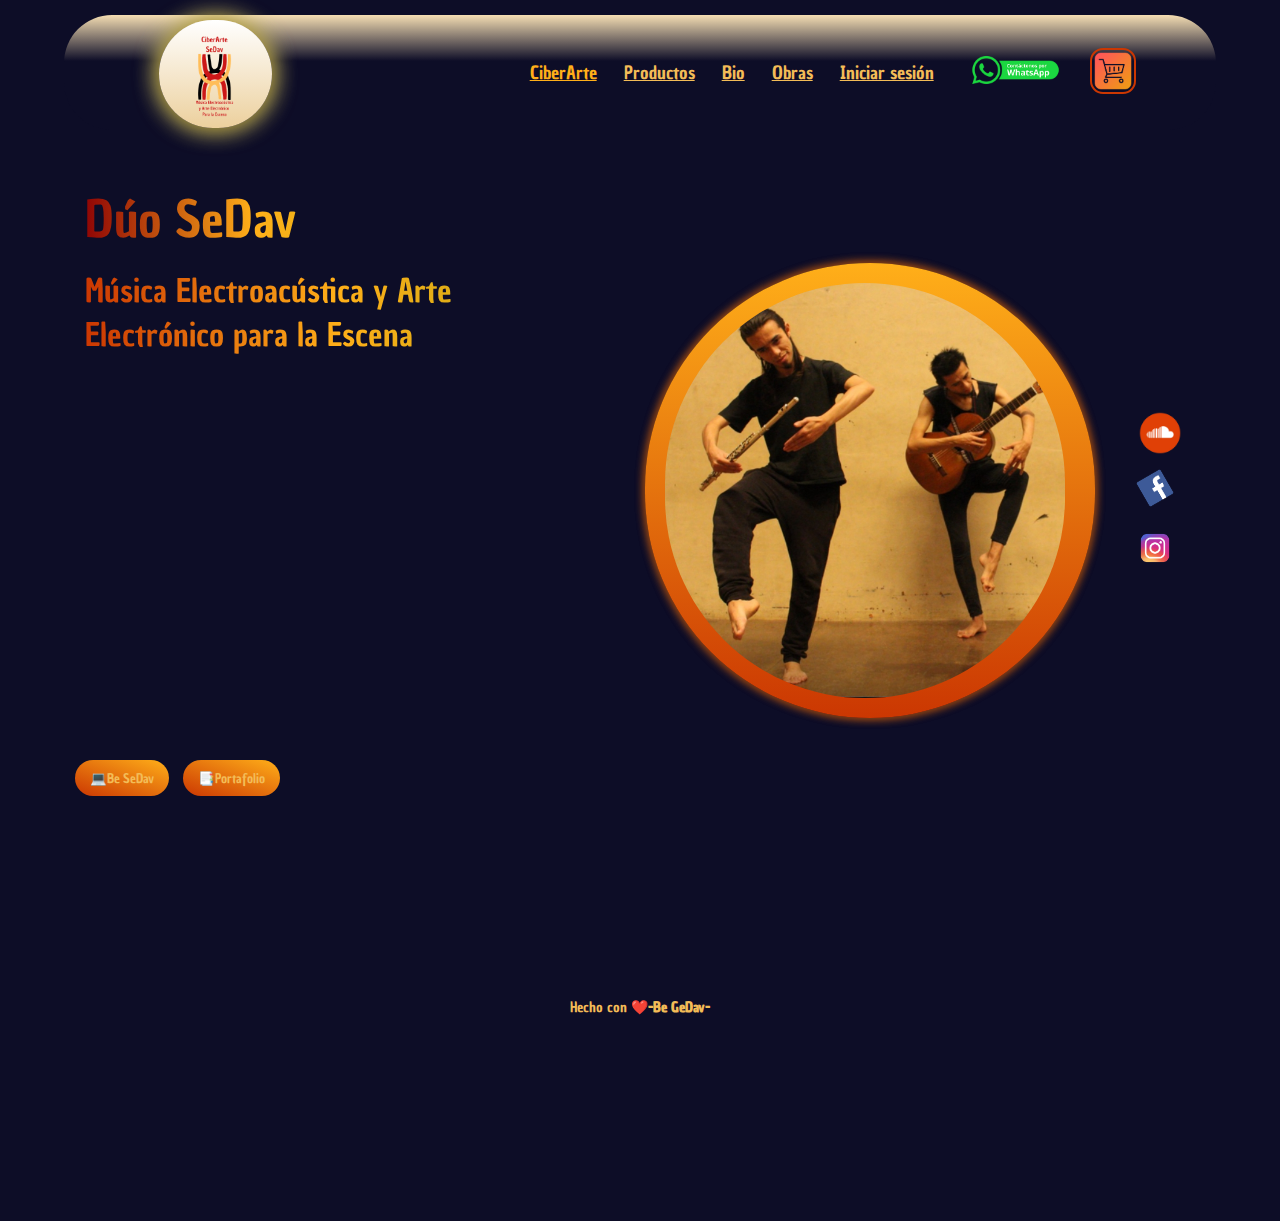
==== commit 1f8748ee: "Integrador-10-1-23" ====
--- a/bio.html
+++ b/bio.html
@@ -34,6 +34,7 @@
                 <li> <a href="./productos.html"> Productos</a> </li>
                 <li> <a href="./bio.html"> Bio </a> </li>
                 <li> <a href="./obras.html"> Obras </a> </li>
+                <li> <a href="./iniciar_sesion.html"> Iniciar sesión </a> </li>
                 <li> <a href="./contacto.html"> <img src="./assets/logos/Contactanos.png" alt="Whatsapp"
                             class="cart-whatsapp"> </a>
                 </li>
--- a/assets/style.css
+++ b/assets/style.css
@@ -1,31 +1,30 @@
-@import url('https://fonts.googleapis.com/css2?family=Chau+Philomene+One&display=swap');
-:root{
+@import url("https://fonts.googleapis.com/css2?family=Chau+Philomene+One&display=swap");
+:root {
   /* bg colors */
-   --background: rgb(13, 13, 39);
-   --background-section: rgba(101, 101, 105, 0.323);
-   /* text colors */
-   --text-wheat: rgb(243, 188, 87);
-   --text-negrita: rgb(255, 175, 25);
-   /* Decoration */
-   --fire: #cb3702;
-   --electric: #64d3ff;
-   --suave: rgba(151, 147, 147, 0.323);
-   
+  --background: rgb(13, 13, 39);
+  --background-section: rgba(101, 101, 105, 0.323);
+  /* text colors */
+  --text-wheat: rgb(243, 188, 87);
+  --text-negrita: rgb(255, 175, 25);
+  /* Decoration */
+  --fire: #cb3702;
+  --electric: #64d3ff;
+  --suave: rgba(151, 147, 147, 0.323);
 }
 
 * {
   margin: 0;
   padding: 0;
   box-sizing: border-box;
-  font-family: 'Chau Philomene One', sans-serif;  list-style-type: none;
-
+  font-family: "Chau Philomene One", sans-serif;
+  list-style-type: none;
 }
 
 body {
   background: var(--background);
- }
-
- /* header ___________________________________________________________________________*/
+}
+
+/* header ___________________________________________________________________________*/
 
 header {
   background: linear-gradient(to bottom, wheat, var(--background) 40%);
@@ -52,7 +51,7 @@
   color: wheat;
   width: 100%;
 }
- 
+
 /*LOGO */
 .logo {
   margin: 0px;
@@ -66,71 +65,69 @@
   padding: 12px 13px;
   background: linear-gradient(to top, rgb(236, 208, 157), rgb(255, 255, 255));
   border-radius: 100px;
-  box-shadow: 0px 0px 25px  rgb(153, 125, 11),
-             0px 0px 25px rgb(231, 231, 179);
-  }
-  .logo img {
-    width: 85px;
-    transition: all 0.3s;
-    transition-property: all;
-    transition-duration: 0.3s;
-    transition-timing-function: ease;
-    transition-delay: 0s;
-    cursor: pointer;
-  }
+  box-shadow: 0px 0px 25px rgb(153, 125, 11), 0px 0px 25px rgb(231, 231, 179);
+}
+.logo img {
+  width: 85px;
+  transition: all 0.3s;
+  transition-property: all;
+  transition-duration: 0.3s;
+  transition-timing-function: ease;
+  transition-delay: 0s;
+  cursor: pointer;
+}
 
 .logo img:hover {
-    transform: scale(1.15);
-}
-
- /* NAVBAR __________________________________________________________________________*/
+  transform: scale(1.15);
+}
+
+/* NAVBAR __________________________________________________________________________*/
 .navbar,
 .navbar-list {
   margin-top: 0px;
   display: flex;
   align-items: center;
   justify-content: center;
-  font-size: 20px;
+  font-size: 13px;
   color: rgb(240, 216, 170);
   cursor: pointer;
-  z-index: 3; 
-
-}
-  .navbar {
-    gap: 50px;
-  }
-  .navbar-list {
-    gap: 30px;
-  }
-  /* Bios */
-  .navbar-list a {
-    color: var(--text-wheat);
-    font-size: 27px;
-  }
-  /* Childs */
-  .navbar-list li:first-child > a {
-    color: var(--text-negrita);
-    font-weight: 500;
-    transition-property: all;
-    transition-duration: 0.3s;
-    transition-timing-function: ease;
-    transition-delay: 0s;
-    cursor: pointer;
-  }
-  .navbar-list li:first-child:hover {
-    transform: scale(1.15);
-  }
-  .navbar-list li {
-    transition-property: all;
-    transition-duration: 0.3s;
-    transition-timing-function: ease;
-    transition-delay: 0s;
-    cursor: pointer;
-  }
-  .navbar-list li:hover {
-    transform: scale(1.15);
-  }
-  .navbar-list li img  {
+  z-index: 3;
+}
+.navbar {
+  gap: 50px;
+}
+.navbar-list {
+  gap: 27px;
+}
+/* Bios */
+.navbar-list a {
+  color: var(--text-wheat);
+  font-size: 18px;
+}
+/* Childs */
+.navbar-list li:first-child > a {
+  color: var(--text-negrita);
+  font-weight: 500;
+  transition-property: all;
+  transition-duration: 0.3s;
+  transition-timing-function: ease;
+  transition-delay: 0s;
+  cursor: pointer;
+}
+.navbar-list li:first-child:hover {
+  transform: scale(1.15);
+}
+.navbar-list li {
+  transition-property: all;
+  transition-duration: 0.3s;
+  transition-timing-function: ease;
+  transition-delay: 0s;
+  cursor: pointer;
+}
+.navbar-list li:hover {
+  transform: scale(1.15);
+}
+.navbar-list li img {
   transition-property: all;
   transition-duration: 0.3s;
   transition-timing-function: ease;
@@ -140,9 +137,9 @@
 .navbar-list li img:hover {
   transform: scale(1.15);
 }
-  .navbar-list img {
-    margin-left: 0px;
-  }
+.navbar-list img {
+  margin-left: 0px;
+}
 
 /* ICONO Whatsapp ______________________________________________________________________*/
 .cart-whatsapp {
@@ -172,137 +169,147 @@
 }
 
 /* Indice Card derecha ___________________________________________________________________*/
-  .cart {
-    position: absolute;
-    top: 115px; /*Porque el header ocupaba 65px de alto*/
-    right: 0;
-    padding: 50px 30px;
-    background: linear-gradient(to top, #121e3c, var(--background));
-    border-left: 1px solid var(--nav-bg);
-    border-radius: 10px;
-    display: flex;
-    flex-direction: column;
-    gap: 30px;
-    height: calc(100vh - 115px);
-    overflow-y: scroll;
-    z-index: 2;
-    
-    /* Permite no mostrar el card de la 
+.cart {
+  position: absolute;
+  top: 115px; /*Porque el header ocupaba 65px de alto*/
+  right: 0;
+  padding: 50px 30px;
+  background: linear-gradient(to top, #121e3c, var(--background));
+  border-left: 1px solid var(--nav-bg);
+  border-radius: 10px;
+  display: flex;
+  flex-direction: column;
+  gap: 30px;
+  height: calc(100vh - 115px);
+  overflow-y: scroll;
+  z-index: 2;
+
+  /* Permite no mostrar el card de la 
     derecha, solo hasta que de de el 
     label respectivo, configuracion 
     al final del card */
-    display: none;
-  }
-
-    .cart::-webkit-scrollbar {
-      display: none;
-    }
-
-    .cart h2 {
-      margin-top: 5px;
-      margin-bottom: 5px;
-      color: transparent;
-      font-size: 20px;
-      font-weight: 600;
-      background: linear-gradient(to bottom, rgb(244, 186, 151), var(--text-wheat));
-      background-clip: text;
-      -webkit-background-clip: text;
-      text-align: center;
-    }
-
-    .cart-item {
-      display: flex;
-      align-items: left;
-      justify-content: center;
-      gap: 20px;
-      padding: 20px;
-      border: 1px solid var(--text-wheat);
-      border-radius: 10px;
-    }
-
-    .cart-item img {
-      height: 65px;
-      width: 65px;
-    }
-
-    /* Texto dentro de cada card */
-
-    .item-title {
-      color: var(--text-white);
-      font-weight: 600;
-      font-size: 14px;
-    }
-    
-    .item-bid {
-      margin-top: 10px;
-      color: var(--text-gray);
-      font-size: 12px;
-      font-weight: 300;
-    }
-    
-    .item-price {
-      background: linear-gradient(to left, #bbaa13, var(--text-negrita), var(--fire));
-      background-clip: text;
-      color: transparent;
-      -webkit-background-clip: text;
-      font-size: 16px;
-      font-weight: 800;
-    }
-    
-    .item-handler {
-      display: flex;
-      align-items: center;
-      justify-content: center;
-      gap: 20px;
-    }
-
-    .divider {
-      margin-top: 10px;
-      margin-bottom: 5px;
-      border: 0.5px solid var(--fire);
-    }
-
-    /* Boton del Card */
-    .btn-add {
-      border: none;
-      padding: 10px 35px;
-      color: transparent;
-      background: linear-gradient(200deg, var(--text-negrita), var(--fire));
-      font-weight: 300;
-      border-radius: 10px;
-      cursor: pointer;
-      margin-bottom: 25%;
-    }
-    .btn-add span {
-        background: linear-gradient(to left, #bbb013, var(--text-negrita), var(--fire));
-        background-clip: text;
-        color: transparent;
-        -webkit-background-clip: text;
-        font-size: 20px;
-        font-weight: 100px;
-        -webkit-text-stroke: 0.2px black;
-    }
-    .btn-load {
-      background: none;
-      border: 1px solid var(--fire);
-      padding: 10px 35px;
-      color: var(--text-wheat);
-      border-radius: 10px;
-      cursor: pointer;
-    }
+  display: none;
+}
+
+.cart::-webkit-scrollbar {
+  display: none;
+}
+
+.cart h2 {
+  margin-top: 5px;
+  margin-bottom: 5px;
+  color: transparent;
+  font-size: 20px;
+  font-weight: 600;
+  background: linear-gradient(to bottom, rgb(244, 186, 151), var(--text-wheat));
+  background-clip: text;
+  -webkit-background-clip: text;
+  text-align: center;
+}
+
+.cart-item {
+  display: flex;
+  align-items: left;
+  justify-content: center;
+  gap: 20px;
+  padding: 20px;
+  border: 1px solid var(--text-wheat);
+  border-radius: 10px;
+}
+
+.cart-item img {
+  height: 65px;
+  width: 65px;
+}
+
+/* Texto dentro de cada card */
+
+.item-title {
+  color: var(--text-white);
+  font-weight: 600;
+  font-size: 14px;
+}
+
+.item-bid {
+  margin-top: 10px;
+  color: var(--text-gray);
+  font-size: 12px;
+  font-weight: 300;
+}
+
+.item-price {
+  background: linear-gradient(
+    to left,
+    #bbaa13,
+    var(--text-negrita),
+    var(--fire)
+  );
+  background-clip: text;
+  color: transparent;
+  -webkit-background-clip: text;
+  font-size: 16px;
+  font-weight: 800;
+}
+
+.item-handler {
+  display: flex;
+  align-items: center;
+  justify-content: center;
+  gap: 20px;
+}
+
+.divider {
+  margin-top: 10px;
+  margin-bottom: 5px;
+  border: 0.5px solid var(--fire);
+}
+
+/* Boton del Card */
+.btn-add {
+  border: none;
+  padding: 10px 35px;
+  color: transparent;
+  background: linear-gradient(200deg, var(--text-negrita), var(--fire));
+  font-weight: 300;
+  border-radius: 10px;
+  cursor: pointer;
+  margin-bottom: 25%;
+}
+.btn-add span {
+  background: linear-gradient(
+    to left,
+    #bbb013,
+    var(--text-negrita),
+    var(--fire)
+  );
+  background-clip: text;
+  color: transparent;
+  -webkit-background-clip: text;
+  font-size: 20px;
+  font-weight: 100px;
+  -webkit-text-stroke: 0.2px black;
+}
+.btn-load {
+  background: none;
+  border: 1px solid var(--fire);
+  padding: 10px 35px;
+  color: var(--text-wheat);
+  border-radius: 10px;
+  cursor: pointer;
+}
 
 /*Ocultar/mostrar carrito, esto estara
 encima de un label o toggle*/
-  #cart-toggle,
-  #menu-toggle,
-  .menu-label {
-    display: none;
-  }
-  #cart-toggle:checked + .cart {
-    display: flex;
-  }
-
-  /* Productos dentro del Carrito ______________________________________________________________________*/
+#cart-toggle,
+#menu-toggle,
+.menu-label {
+  display: none;
+}
+#cart-toggle:checked + .cart {
+  display: flex;
+}
+
+/* Productos dentro del Carrito ______________________________________________________________________*/
 .item-handler {
   display: flex;
   align-items: center;
@@ -320,10 +327,8 @@
   font-weight: 400;
 }
 
-
 .up {
   border: 1px solid var(--text-wheat);
-  
 }
 
 .down {
@@ -357,9 +362,8 @@
   font-size: 18px;
 }
 
-
-  /* hero _______________________________________________________________________*/
-  /* #ID
+/* hero _______________________________________________________________________*/
+/* #ID
   . Nombre de clase;
   sin nada: etiqueta */
 #hero {
@@ -371,102 +375,111 @@
   justify-content: center;
   align-items: center;
 }
-  .hero-info {
-    display: flex;
-    flex-direction: column;
-    gap: 40px;
-    width: 50%; /*porcentaje del contenedor*/
-  }
-  .hero-info h1 {
-    background: linear-gradient(to left, #d4b815, var(--text-negrita), rgb(143, 5, 5));
-    font-size: 5px;
-    width: 60%; /*porcentaje de su contenedor*/
-    min-width: 40px; /*lo minimo de la pantalla*/
-    font-weight: 60px; /* Relleno */
-    color: transparent;
-    background-clip: text;
-    -webkit-background-clip: text;
-    font-size: 50px;
-    font-weight: 400; 
-    margin-top: 20px;
-    margin-bottom: -25px;
-  }
-  
-  .hero-info h2 {
-    background: linear-gradient(to left, #bbaa13, var(--text-negrita), var(--fire));
-    font-size: 2px;
-    width: 90%; /*porcentaje de su contenedor*/
-    min-width: 100px; /*lo minimo de la pantalla*/
-    font-weight: 30; /* Relleno */
-    color: transparent;
-    background-clip: text;
-    -webkit-background-clip: text;
-    font-size: 32px;
-    font-weight: 400; 
-    margin-bottom: -2px;
-  }
-  .hero-info p {
-    font-size: 18px;
-    width: 90%; 
-    /* tamano letra */
-    color: rgb(244, 224, 191);
-    text-align: justify;
-    margin-bottom: -20px;
-  }
-  .hero-info p > span {
-    font-weight: 800;
-  }
+.hero-info {
+  display: flex;
+  flex-direction: column;
+  gap: 40px;
+  width: 50%; /*porcentaje del contenedor*/
+}
+.hero-info h1 {
+  background: linear-gradient(
+    to left,
+    #d4b815,
+    var(--text-negrita),
+    rgb(143, 5, 5)
+  );
+  font-size: 5px;
+  width: 60%; /*porcentaje de su contenedor*/
+  min-width: 40px; /*lo minimo de la pantalla*/
+  font-weight: 60px; /* Relleno */
+  color: transparent;
+  background-clip: text;
+  -webkit-background-clip: text;
+  font-size: 50px;
+  font-weight: 400;
+  margin-top: 20px;
+  margin-bottom: -25px;
+}
+
+.hero-info h2 {
+  background: linear-gradient(
+    to left,
+    #bbaa13,
+    var(--text-negrita),
+    var(--fire)
+  );
+  width: 90%; /*porcentaje de su contenedor*/
+  min-width: 100px; /*lo minimo de la pantalla*/
+  font-weight: 30; /* Relleno */
+  color: transparent;
+  background-clip: text;
+  -webkit-background-clip: text;
+  font-size: 32px;
+  font-weight: 400;
+  margin-bottom: -2px;
+}
+.hero-info p {
+  font-size: 18px;
+  width: 90%;
+  /* tamano letra */
+  color: rgb(244, 224, 191);
+  text-align: justify;
+  margin-bottom: -20px;
+}
+.hero-info p > span {
+  font-weight: 800;
+}
 
 /* Botones _______________________________________________________________________*/
-  .categoryButton {
-    background: linear-gradient(200deg, var(--text-negrita), var(--fire));
-    border: none;
-    padding: 9px 15px;
-    color: var(--text-wheat);
-    border-radius: 40px;
-    cursor: pointer;
-    margin: 20px;
-    margin-left: -10px;
-  }
-  .categoryButton {
-    transition-property: all;
-    transition-duration: 0.3s;
-    transition-timing-function: ease;
-    transition-delay: 0s;
-    cursor: pointer;
-  }
-  .categoryButton:hover {
-    transform: scale(1.1);
-  }
-  
-  /* Imagen portada y redes sociales _________________________________________________*/
+.categoryButton {
+  background: linear-gradient(200deg, var(--text-negrita), var(--fire));
+  border: none;
+  padding: 9px 15px;
+  color: var(--text-wheat);
+  border-radius: 40px;
+  cursor: pointer;
+  margin: 20px;
+  margin-left: -10px;
+}
+.categoryButton {
+  transition-property: all;
+  transition-duration: 0.3s;
+  transition-timing-function: ease;
+  transition-delay: 0s;
+  cursor: pointer;
+}
+.categoryButton:hover {
+  transform: scale(1.1);
+}
+
+/* Imagen portada y redes sociales _________________________________________________*/
 .header__socials {
   margin-top: 10px;
   margin-left: 30px;
-  align-items:center;
-  background-color:transparent;
-  display:flex;
-  flex-direction: column;
-  height:10%;
-  top:-100px;
-  left:7%; 
+  align-items: center;
+  background-color: transparent;
+  display: flex;
+  flex-direction: column;
+  height: 10%;
+  top: -100px;
+  left: 7%;
 }
 /* Git */
 .header__social img {
-  cursor:pointer;
-  transition:all .2s;
+  cursor: pointer;
+  transition: all 0.2s;
   transform: rotate(0deg);
   height: 50px;
- }
+}
 /* facebook */
 .header__social1 {
   margin: 10px;
   margin-left: 0px;
 }
 .header__social1 img {
- height: 30px;
-  transform:rotate(-30deg);
-  transition:all .2s
+  height: 30px;
+  transform: rotate(-30deg);
+  transition: all 0.2s;
 }
 /* instagram */
 .header__social2 {
@@ -475,80 +488,80 @@
 }
 .header__social2 img {
   height: 40px;
-  transform:rotate(0deg)
-} 
+  transform: rotate(0deg);
+}
 @media screen and (hover: hover) {
   /* linkedin */
-  .header__social img:hover{
-    transform:scale(1.2)}
-  .header__social1 img:hover{
-    transform:scale(1.2) rotate(0deg);
-    transition:all .2s}
-    /* instagram */
-  .header__social2 img:hover{
-    transform:scale(1.2) rotate(-150deg);
-    transition:all .2s}
+  .header__social img:hover {
+    transform: scale(1.2);
   }
-
-  .hero-img-background-portada {
-    width: 450px;
-    background: linear-gradient(to bottom, var(--text-negrita), var(--fire));
-    padding: 20px;
-    border-radius: 150rem;
-    display: flex;
-    flex-direction: column;
-    justify-content: center;
-    gap: 10px;
-    box-shadow: 0px 0px 10px #75370d,
-             0px 0px 10px #df6719;
+  .header__social1 img:hover {
+    transform: scale(1.2) rotate(0deg);
+    transition: all 0.2s;
   }
-  .hero-img-portada {
-    overflow: hidden;
-    width: 400px;
-    border-radius: 150rem;
-    display: flex;
-    flex-direction: column;
-    justify-content: center;
-    gap: 10px;
+  /* instagram */
+  .header__social2 img:hover {
+    transform: scale(1.2) rotate(-150deg);
+    transition: all 0.2s;
   }
-
-
-  /* Contenido Section ___________________________________________________________*/
+}
+
+.hero-img-background-portada {
+  width: 450px;
+  background: linear-gradient(to bottom, var(--text-negrita), var(--fire));
+  padding: 20px;
+  border-radius: 150rem;
+  display: flex;
+  flex-direction: column;
+  justify-content: center;
+  gap: 10px;
+  box-shadow: 0px 0px 10px #75370d, 0px 0px 10px #df6719;
+}
+.hero-img-portada {
+  overflow: hidden;
+  width: 400px;
+  border-radius: 150rem;
+  display: flex;
+  flex-direction: column;
+  justify-content: center;
+  gap: 10px;
+}
+
+/* Contenido Section ___________________________________________________________*/
 
 #contenido {
   padding: 70px 0;
   max-width: 1200px;
 }
-  .contenido-info {
-    display: flex;
-    justify-content: center;
-    gap: 40px;
-    margin-bottom: 60px;
-  }
-  #contenido h2 {
-    font-size: 32px;
-    width: 50%;
-    font-weight: 500;
-  }
-  .contenido-text {
-    display: flex;
-    flex-direction: column;
-    width: 45%;
-    gap: 40px;
-  }
-  .contenido-text p {
-    font-size: 16px;
-    font-weight: 100;
-    color: var(--text-wheat);
-  }
-  .contenido-text a {
-    color: var(--text-negrita);
-    font-weight: 400;
-    text-decoration: underline;
-  }
-  
-
-  /* BENEFICIOS Info Card _______________________________________________________*/
+.contenido-info {
+  display: flex;
+  justify-content: center;
+  gap: 40px;
+  margin-bottom: 60px;
+}
+#contenido h2 {
+  font-size: 32px;
+  width: 50%;
+  font-weight: 500;
+}
+.contenido-text {
+  display: flex;
+  flex-direction: column;
+  width: 45%;
+  gap: 40px;
+}
+.contenido-text p {
+  font-size: 16px;
+  font-weight: 100;
+  color: var(--text-wheat);
+}
+.contenido-text a {
+  color: var(--text-negrita);
+  font-weight: 400;
+  text-decoration: underline;
+}
+
+/* BENEFICIOS Info Card _______________________________________________________*/
 #info {
   padding: 20px 0;
   max-width: 1200px;
@@ -559,60 +572,65 @@
   gap: 80px;
   margin-bottom: -5px;
 }
-    #info h2 {
-      font-size: 35px;
-      font-weight: 500;
-      background: linear-gradient(to left, #bbb813, var(--text-negrita), var(--fire));
-      color: transparent;
-      background-clip: text;
-      -webkit-background-clip: text;
-      text-align: center;
-    }
-    .info-cards-container {
-      display: flex;
-      justify-content: space-around;
-      align-items: flex-start;
-      flex-wrap: wrap;
-      gap: 30px;
-      margin-bottom: 0px;
-    }
-    .info-card {
-      transition-property: all;
-      transition-duration: 0.3s;
-      transition-timing-function: ease;
-      transition-delay: 0s;
-    }
-    .info-card:hover {
-      transform: scale(1.05);
-    }
-    .info-card {
-      width: 350px;
-      height: 360px;
-      padding: 35px 20px;
-      display: flex;
-      flex-direction: column;
-      align-items: center;
-      text-align: center;
-      background: var(--suave);
-      border-radius: 30px;
-      gap: 15px;
-    }
-    .info-card img {
-      width: 180px;
-    }
-    .info-card a {
-      color: var(--text-negrita);
-    }
-    
-    .info-card h3 {
-      font-weight: 60;
-      font-size: 18px;
-    }
-    .info-card p {
-      font-size: 14px;
-      font-weight: 3;
-      color: var(--text-wheat);
-    }
+#info h2 {
+  font-size: 35px;
+  font-weight: 500;
+  background: linear-gradient(
+    to left,
+    #bbb813,
+    var(--text-negrita),
+    var(--fire)
+  );
+  color: transparent;
+  background-clip: text;
+  -webkit-background-clip: text;
+  text-align: center;
+}
+.info-cards-container {
+  display: flex;
+  justify-content: space-around;
+  align-items: flex-start;
+  flex-wrap: wrap;
+  gap: 30px;
+  margin-bottom: 0px;
+}
+.info-card {
+  transition-property: all;
+  transition-duration: 0.3s;
+  transition-timing-function: ease;
+  transition-delay: 0s;
+}
+.info-card:hover {
+  transform: scale(1.05);
+}
+.info-card {
+  width: 350px;
+  height: 360px;
+  padding: 35px 20px;
+  display: flex;
+  flex-direction: column;
+  align-items: center;
+  text-align: center;
+  background: var(--suave);
+  border-radius: 30px;
+  gap: 15px;
+}
+.info-card img {
+  width: 180px;
+}
+.info-card a {
+  color: var(--text-negrita);
+}
+
+.info-card h3 {
+  font-weight: 60;
+  font-size: 18px;
+}
+.info-card p {
+  font-size: 14px;
+  font-weight: 3;
+  color: var(--text-wheat);
+}
 
 /* productos _______________________________________________________________*/
 #info-productos {
@@ -620,508 +638,498 @@
   padding: 10px 0;
   max-width: 2500px;
   display: flex;
-  justify-content:center;
+  justify-content: center;
   align-items: center;
   flex-direction: column;
   gap: -5px;
 }
-  #info-productos h2 {
-    margin-top: 5%;
-    margin-bottom: 3%;
-    font-size: 55px;
-    width: 5%; /*porcentaje de su contenedor*/
-    min-width: 300px; /*lo minimo de la pantalla*/
-    font-weight: 60; /* Relleno */
-    background: linear-gradient(to left, #13bb2f, var(--text-negrita), var(--fire));
-    color: transparent;
-    background-clip: text;
-    -webkit-background-clip: text;
-    text-align: center;
-  }
-  #info-productos h3 {
-    margin-top: 80px;
-    margin-bottom: 50px;
-    font-size: 25px;
-    font-weight: 60; /* Relleno */
-    color: wheat;
-    text-align:left;
-  }
-  .info-productos-container-FE {
-    display: flex;
-    justify-content: space-around;
-    align-items: flex-start;
-    flex-wrap: wrap;
-    gap: 100px;
-    padding: 10px 5px;
-  }
-   
-    .info-productos-sinte {
-      width: 250px;
-      height: 340px;
-      padding: 12px 30px;
-      display: flex;
-      flex-direction: column;
-      align-items: center;
-      text-align: center;
-      background: linear-gradient(to bottom, wheat, var(--fire));
-      border-radius: 10px;
-      gap: 5px;
-      box-shadow: 10px 10px 13px #75370d,
-             -10px -10px 90px #df6719;
-    }
-    .info-productos-sinte img {
-      margin-top: 3px;
-      margin-bottom: 3px;
-      width: 200px;
-    }
-    .info-productos-sinte p {
-      font-size: 14px;
-      font-weight: 300;
-      margin-bottom: 6px;
-      color: var(--text-wheat);
-    }
-    .info-productos-sinte {
-      transition-property: all;
-      transition-duration: 0.3s;
-      transition-timing-function: ease;
-      transition-delay: 0s;
-      cursor: pointer;
-    }
-    .info-productos-sinte:hover {
-      transform: scale(1.05);
-    }
-    .info-productos-sinte span {
-      margin-top: 2px;
-      margin-bottom: 8px;
-      font-size: 25px;
-      font-weight: 60;
-      background: linear-gradient(to left, #1f2720, #ecbbf8);
-      color: transparent;
-      background-clip: text;
-      -webkit-background-clip: text;
-      text-align: center;
-    }
-    .btn-add {
-      background-color: var(--text-wheat);
-      border: none;
-      padding: 10px 35px;
-      color: var(--bg-white);
-      border-radius: 10px;
-      cursor: pointer;
-    }
-    .btn-load {
-      background: none;
-      border: 1px solid var(--fire);
-      padding: 10px 35px;
-      color: var(--bg-white);
-      border-radius: 10px;
-      cursor: pointer;
-    }
-
-    .info-productos-sinte2 {
-      width: 250px;
-      height: 340px;
-      padding: 12px 30px;
-      display: flex;
-      flex-direction: column;
-      align-items: center;
-      text-align: center;
-      background: linear-gradient(to bottom, wheat, rgb(5, 90, 94));
-      border-radius: 10px;
-      gap: 6px;
-      box-shadow: 10px 10px 13px  rgb(4, 49, 52),
-             -10px -10px 90px rgb(161, 178, 179);
-    }
-    .info-productos-sinte2 img {
-      margin-top: -15%;
-      width: 400px;
-    }
-    .info-productos-sinte2 p {
-      font-size: 14px;
-      font-weight: 300;
-      margin-top: -15%;
-      margin-bottom: 6px;
-      color: var(--text-wheat);
-    }
-    .info-productos-sinte2 {
-      transition-property: all;
-      transition-duration: 0.3s;
-      transition-timing-function: ease;
-      transition-delay: 0s;
-      cursor: pointer;
-    }
-    .info-productos-sinte2:hover {
-      transform: scale(1.05);
-    }
-    .info-productos-sinte2 span {
-      margin-top: -10px;
-      margin-bottom: 2px;
-      font-size: 25px;
-      font-weight: 60;
-      background: linear-gradient(to left, #1f2720, #ecbbf8);
-      color: transparent;
-      background-clip: text;
-      -webkit-background-clip: text;
-      text-align: center;
-    }
-    .btn-add {
-      background-color: var(--text-wheat);
-      border: none;
-      padding: 10px 35px;
-      color: var(--bg-white);
-      border-radius: 10px;
-      cursor: pointer;
-    }
-    .btn-load {
-      background: none;
-      border: 1px solid var(--fire);
-      padding: 10px 35px;
-      color: var(--bg-white);
-      border-radius: 10px;
-      cursor: pointer;
-    }
-
-
-    .info-productos-sinte3 {
-      width: 250px;
-      height: 340px;
-      padding: 12px 30px;
-      display: flex;
-      flex-direction: column;
-      align-items: center;
-      text-align: center;
-      background: linear-gradient(to bottom, wheat, rgb(43, 43, 201));
-      border-radius: 10px;
-      gap: 3px;
-      box-shadow: 10px 10px 13px  rgb(25, 25, 116),
-             -10px -10px 90px rgb(161, 178, 179);
-    }
-    .info-productos-sinte3 img {
-      margin-top: 15px;
-      margin-bottom: 6px;
-      width: 250px;
-    }
-    .info-productos-sinte3 p {
-      font-size: 14px;
-      font-weight: 300;
-      margin-bottom: 6px;
-      color: var(--text-wheat);
-    }
-    .info-productos-sinte3 {
-      transition-property: all;
-      transition-duration: 0.3s;
-      transition-timing-function: ease;
-      transition-delay: 0s;
-      cursor: pointer;
-    }
-    .info-productos-sinte3:hover {
-      transform: scale(1.05);
-    }
-    .info-productos-sinte3 span {
-      margin-top: 8px;
-      margin-bottom: 8px;
-      font-size: 25px;
-      font-weight: 60;
-      background: linear-gradient(to left, #1f2720, #ecbbf8);
-      color: transparent;
-      background-clip: text;
-      -webkit-background-clip: text;
-      text-align: center;
-    }
-    .btn-add {
-      background-color: var(--text-wheat);
-      border: none;
-      padding: 10px 35px;
-      color: var(--bg-white);
-      border-radius: 10px;
-      cursor: pointer;
-    }
-    .btn-load {
-      background: none;
-      border: 1px solid var(--fire);
-      padding: 10px 35px;
-      color: var(--bg-white);
-      border-radius: 10px;
-      cursor: pointer;
-    }
-   
-    
-    .info-productos-container-BE {
-      display: flex;
-      justify-content: space-around;
-      align-items: flex-start;
-      flex-wrap: wrap;
-      gap: 70px;
-      padding: 10px 5px;
-    }
-
-     
-    .info-productos-zapas {
-      width: 220px;
-      height: 310px;
-      padding: 12px 30px;
-      display: flex;
-      flex-direction: column;
-      align-items: center;
-      text-align: center;
-      background: linear-gradient(to bottom, rgb(198, 159, 243), var(--fire));
-      border-radius: 10px;
-      gap: 3px;
-      box-shadow: 10px 10px 13px  rgb(58, 9, 98),
-             -10px -10px 90px rgb(179, 171, 161);
-    }
-    .info-productos-zapas img {
-      margin-top: 16px;
-      margin-bottom: 13px;
-      width: 180px;
-    }
-    .info-productos-zapas p {
-      font-size: 18px;
-      font-weight: 300;
-      margin-top: 2px;
-      margin-bottom: 6px;
-      color: var(--text-wheat);
-    }
-    .info-productos-zapas {
-      transition-property: all;
-      transition-duration: 0.3s;
-      transition-timing-function: ease;
-      transition-delay: 0s;
-      cursor: pointer;
-    }
-    .info-productos-zapas:hover {
-      transform: scale(1.05);
-    }
-    
-    .info-productos-zapas span {
-      margin-top: 2px;
-      margin-bottom: 8px;
-      font-size: 25px;
-      font-weight: 60;
-      background: linear-gradient(to left, #1f2720, #ecbbf8);
-    color: transparent;
-    background-clip: text;
-    -webkit-background-clip: text;
-    text-align: center;
-    }
-    .btn-add {
-      background-color: var(--text-wheat);
-      border: none;
-      padding: 10px 35px;
-      color: var(--bg-white);
-      border-radius: 10px;
-      cursor: pointer;
-    }
-    .btn-load {
-      background: none;
-      border: 1px solid var(--fire);
-      padding: 10px 35px;
-      color: var(--bg-white);
-      border-radius: 10px;
-      cursor: pointer;
-    }
-
-
-    .info-productos-vr {
-      width: 220px;
-      height: 310px;
-      padding: 12px 30px;
-      display: flex;
-      flex-direction: column;
-      align-items: center;
-      text-align: center;
-      background: linear-gradient(to bottom, wheat, rgb(21, 61, 92));
-      border-radius: 10px;
-      gap: 10px;
-      box-shadow: 10px 10px 20px rgb(3, 48, 3),
-      -10px -10px 120px rgb(179, 171, 161);
-    }
-    .info-productos-vr img {
-      margin-top: 16px;
-      margin-bottom: 13px;
-      width: 180px;
-    }
-    .info-productos-vr p {
-      font-size: 18px;
-      font-weight: 300;
-      margin-top: 2px;
-      margin-bottom: 6px;
-      color: var(--text-wheat);
-    }
-    .info-productos-vr {
-      transition-property: all;
-      transition-duration: 0.3s;
-      transition-timing-function: ease;
-      transition-delay: 0s;
-      cursor: pointer;
-    }
-    .info-productos-vr:hover {
-      transform: scale(1.05);
-    }
-    
-    .info-productos-vr span {
-      margin-top: 2px;
-      margin-bottom: 8px;
-      font-size: 25px;
-      font-weight: 60;
-      background: linear-gradient(to left, #1f2720, #ecbbf8);
-    color: transparent;
-    background-clip: text;
-    -webkit-background-clip: text;
-    text-align: center;
-    }
-    .btn-add {
-      background-color: var(--text-wheat);
-      border: none;
-      padding: 10px 35px;
-      color: var(--bg-white);
-      border-radius: 10px;
-      cursor: pointer;
-    }
-    .btn-load {
-      background: none;
-      border: 1px solid var(--fire);
-      padding: 10px 35px;
-      color: var(--bg-white);
-      border-radius: 10px;
-      cursor: pointer;
-    }
-
-   
-
-    .info-productos-glass {
-      width: 220px;
-      height: 310px;
-      padding: 12px 30px;
-      display: flex;
-      flex-direction: column;
-      align-items: center;
-      text-align: center;
-      background: linear-gradient(to bottom, wheat, rgb(69, 21, 2));
-        border-radius: 10px;
-        gap: 1px;
-        box-shadow: 5px 5px 20px  rgb(84, 38, 20),
-             0px 0px 90px rgb(179, 171, 161);
-    }
-    .info-productos-glass img {
-      margin-top: -10px;
-      margin-bottom: 2px;
-      width: 180px;
-    }
-    .info-productos-glass p {
-      font-size: 18px;
-      font-weight: 300;
-      margin-top: 25px;
-      margin-bottom: 6px;
-      color: var(--text-wheat);
-    }
-    .info-productos-glass {
-      transition-property: all;
-      transition-duration: 0.3s;
-      transition-timing-function: ease;
-      transition-delay: 0s;
-      cursor: pointer;
-    }
-    .info-productos-glass:hover {
-      transform: scale(1.05);
-    }
-    
-    .info-productos-glass span {
-      margin-top: 10px;
-      margin-bottom: 15px;
-      font-size: 25px;
-      font-weight: 60;
-      background: linear-gradient(to left, #1f2720, #ecbbf8);
-    color: transparent;
-    background-clip: text;
-    -webkit-background-clip: text;
-    text-align: center;
-    }
-    .btn-add {
-      background-color: var(--text-wheat);
-      border: none;
-      padding: 10px 35px;
-      color: var(--bg-white);
-      border-radius: 10px;
-      cursor: pointer;
-    }
-    .btn-load {
-      background: none;
-      border: 1px solid var(--fire);
-      padding: 10px 35px;
-      color: var(--bg-white);
-      border-radius: 10px;
-      cursor: pointer;
-    }
-      
-      
-
-    .info-productos-pies {
-      width: 220px;
-      height: 310px;
-      padding: 12px 30px;
-      display: flex;
-      flex-direction: column;
-      align-items: center;
-      text-align: center;
-      background: linear-gradient(to bottom, wheat, rgb(110, 110, 30));
-        border-radius: 10px;
-        gap: -5px;
-        box-shadow: 10px 10px 20px   rgb(81, 81, 22),
-             -10px -10px 120px rgb(179, 171, 161);
-    }
-    .info-productos-pies img {
-      margin-top: 16px;
-      margin-bottom: 13px;
-      width: 140px;
-    }
-    .info-productos-pies p {
-      font-size: 18px;
-      font-weight: 300;
-      margin-top: 2px;
-      margin-bottom: 6px;
-      color: var(--text-wheat);
-    }
-    .info-productos-pies {
-      transition-property: all;
-      transition-duration: 0.3s;
-      transition-timing-function: ease;
-      transition-delay: 0s;
-      cursor: pointer;
-    }
-    .info-productos-pies:hover {
-      transform: scale(1.05);
-    }
-    
-    .info-productos-pies span {
-      margin-top: 2px;
-      margin-bottom: 8px;
-      font-size: 25px;
-      font-weight: 60;
-      background: linear-gradient(to left, #1f2720, #ecbbf8);
-    color: transparent;
-    background-clip: text;
-    -webkit-background-clip: text;
-    text-align: center;
-    }
-    .btn-add {
-      background-color: var(--text-wheat);
-      border: none;
-      padding: 10px 35px;
-      color: var(--bg-white);
-      border-radius: 10px;
-      cursor: pointer;
-    }
-    .btn-load {
-      background: none;
-      border: 1px solid var(--fire);
-      padding: 10px 35px;
-      color: var(--bg-white);
-      border-radius: 10px;
-      cursor: pointer;
-    }
-      
-  
+#info-productos h2 {
+  margin-top: 5%;
+  margin-bottom: 3%;
+  font-size: 55px;
+  width: 5%; /*porcentaje de su contenedor*/
+  min-width: 300px; /*lo minimo de la pantalla*/
+  font-weight: 60; /* Relleno */
+  background: linear-gradient(
+    to left,
+    #13bb2f,
+    var(--text-negrita),
+    var(--fire)
+  );
+  color: transparent;
+  background-clip: text;
+  -webkit-background-clip: text;
+  text-align: center;
+}
+#info-productos h3 {
+  margin-top: 80px;
+  margin-bottom: 50px;
+  font-size: 25px;
+  font-weight: 60; /* Relleno */
+  color: wheat;
+  text-align: left;
+}
+.info-productos-container-FE {
+  display: flex;
+  justify-content: space-around;
+  align-items: flex-start;
+  flex-wrap: wrap;
+  gap: 100px;
+  padding: 10px 5px;
+}
+
+.info-productos-sinte {
+  width: 250px;
+  height: 340px;
+  padding: 12px 30px;
+  display: flex;
+  flex-direction: column;
+  align-items: center;
+  text-align: center;
+  background: linear-gradient(to bottom, wheat, var(--fire));
+  border-radius: 10px;
+  gap: 5px;
+  box-shadow: 10px 10px 13px #75370d, -10px -10px 90px #df6719;
+}
+.info-productos-sinte img {
+  margin-top: 3px;
+  margin-bottom: 3px;
+  width: 200px;
+}
+.info-productos-sinte p {
+  font-size: 14px;
+  font-weight: 300;
+  margin-bottom: 6px;
+  color: var(--text-wheat);
+}
+.info-productos-sinte {
+  transition-property: all;
+  transition-duration: 0.3s;
+  transition-timing-function: ease;
+  transition-delay: 0s;
+  cursor: pointer;
+}
+.info-productos-sinte:hover {
+  transform: scale(1.05);
+}
+.info-productos-sinte span {
+  margin-top: 2px;
+  margin-bottom: 8px;
+  font-size: 25px;
+  font-weight: 60;
+  background: linear-gradient(to left, #1f2720, #ecbbf8);
+  color: transparent;
+  background-clip: text;
+  -webkit-background-clip: text;
+  text-align: center;
+}
+.btn-add {
+  background-color: var(--text-wheat);
+  border: none;
+  padding: 10px 35px;
+  color: var(--bg-white);
+  border-radius: 10px;
+  cursor: pointer;
+}
+.btn-load {
+  background: none;
+  border: 1px solid var(--fire);
+  padding: 10px 35px;
+  color: var(--bg-white);
+  border-radius: 10px;
+  cursor: pointer;
+}
+
+.info-productos-sinte2 {
+  width: 250px;
+  height: 340px;
+  padding: 12px 30px;
+  display: flex;
+  flex-direction: column;
+  align-items: center;
+  text-align: center;
+  background: linear-gradient(to bottom, wheat, rgb(5, 90, 94));
+  border-radius: 10px;
+  gap: 6px;
+  box-shadow: 10px 10px 13px rgb(4, 49, 52), -10px -10px 90px rgb(161, 178, 179);
+}
+.info-productos-sinte2 img {
+  margin-top: -15%;
+  width: 400px;
+}
+.info-productos-sinte2 p {
+  font-size: 14px;
+  font-weight: 300;
+  margin-top: -15%;
+  margin-bottom: 6px;
+  color: var(--text-wheat);
+}
+.info-productos-sinte2 {
+  transition-property: all;
+  transition-duration: 0.3s;
+  transition-timing-function: ease;
+  transition-delay: 0s;
+  cursor: pointer;
+}
+.info-productos-sinte2:hover {
+  transform: scale(1.05);
+}
+.info-productos-sinte2 span {
+  margin-top: -10px;
+  margin-bottom: 2px;
+  font-size: 25px;
+  font-weight: 60;
+  background: linear-gradient(to left, #1f2720, #ecbbf8);
+  color: transparent;
+  background-clip: text;
+  -webkit-background-clip: text;
+  text-align: center;
+}
+.btn-add {
+  background-color: var(--text-wheat);
+  border: none;
+  padding: 10px 35px;
+  color: var(--bg-white);
+  border-radius: 10px;
+  cursor: pointer;
+}
+.btn-load {
+  background: none;
+  border: 1px solid var(--fire);
+  padding: 10px 35px;
+  color: var(--bg-white);
+  border-radius: 10px;
+  cursor: pointer;
+}
+
+.info-productos-sinte3 {
+  width: 250px;
+  height: 340px;
+  padding: 12px 30px;
+  display: flex;
+  flex-direction: column;
+  align-items: center;
+  text-align: center;
+  background: linear-gradient(to bottom, wheat, rgb(43, 43, 201));
+  border-radius: 10px;
+  gap: 3px;
+  box-shadow: 10px 10px 13px rgb(25, 25, 116),
+    -10px -10px 90px rgb(161, 178, 179);
+}
+.info-productos-sinte3 img {
+  margin-top: 15px;
+  margin-bottom: 6px;
+  width: 250px;
+}
+.info-productos-sinte3 p {
+  font-size: 14px;
+  font-weight: 300;
+  margin-bottom: 6px;
+  color: var(--text-wheat);
+}
+.info-productos-sinte3 {
+  transition-property: all;
+  transition-duration: 0.3s;
+  transition-timing-function: ease;
+  transition-delay: 0s;
+  cursor: pointer;
+}
+.info-productos-sinte3:hover {
+  transform: scale(1.05);
+}
+.info-productos-sinte3 span {
+  margin-top: 8px;
+  margin-bottom: 8px;
+  font-size: 25px;
+  font-weight: 60;
+  background: linear-gradient(to left, #1f2720, #ecbbf8);
+  color: transparent;
+  background-clip: text;
+  -webkit-background-clip: text;
+  text-align: center;
+}
+.btn-add {
+  background-color: var(--text-wheat);
+  border: none;
+  padding: 10px 35px;
+  color: var(--bg-white);
+  border-radius: 10px;
+  cursor: pointer;
+}
+.btn-load {
+  background: none;
+  border: 1px solid var(--fire);
+  padding: 10px 35px;
+  color: var(--bg-white);
+  border-radius: 10px;
+  cursor: pointer;
+}
+
+.info-productos-container-BE {
+  display: flex;
+  justify-content: space-around;
+  align-items: flex-start;
+  flex-wrap: wrap;
+  gap: 70px;
+  padding: 10px 5px;
+}
+
+.info-productos-zapas {
+  width: 220px;
+  height: 310px;
+  padding: 12px 30px;
+  display: flex;
+  flex-direction: column;
+  align-items: center;
+  text-align: center;
+  background: linear-gradient(to bottom, rgb(198, 159, 243), var(--fire));
+  border-radius: 10px;
+  gap: 3px;
+  box-shadow: 10px 10px 13px rgb(58, 9, 98), -10px -10px 90px rgb(179, 171, 161);
+}
+.info-productos-zapas img {
+  margin-top: 16px;
+  margin-bottom: 13px;
+  width: 180px;
+}
+.info-productos-zapas p {
+  font-size: 18px;
+  font-weight: 300;
+  margin-top: 2px;
+  margin-bottom: 6px;
+  color: var(--text-wheat);
+}
+.info-productos-zapas {
+  transition-property: all;
+  transition-duration: 0.3s;
+  transition-timing-function: ease;
+  transition-delay: 0s;
+  cursor: pointer;
+}
+.info-productos-zapas:hover {
+  transform: scale(1.05);
+}
+
+.info-productos-zapas span {
+  margin-top: 2px;
+  margin-bottom: 8px;
+  font-size: 25px;
+  font-weight: 60;
+  background: linear-gradient(to left, #1f2720, #ecbbf8);
+  color: transparent;
+  background-clip: text;
+  -webkit-background-clip: text;
+  text-align: center;
+}
+.btn-add {
+  background-color: var(--text-wheat);
+  border: none;
+  padding: 10px 35px;
+  color: var(--bg-white);
+  border-radius: 10px;
+  cursor: pointer;
+}
+.btn-load {
+  background: none;
+  border: 1px solid var(--fire);
+  padding: 10px 35px;
+  color: var(--bg-white);
+  border-radius: 10px;
+  cursor: pointer;
+}
+
+.info-productos-vr {
+  width: 220px;
+  height: 310px;
+  padding: 12px 30px;
+  display: flex;
+  flex-direction: column;
+  align-items: center;
+  text-align: center;
+  background: linear-gradient(to bottom, wheat, rgb(21, 61, 92));
+  border-radius: 10px;
+  gap: 10px;
+  box-shadow: 10px 10px 20px rgb(3, 48, 3), -10px -10px 120px rgb(179, 171, 161);
+}
+.info-productos-vr img {
+  margin-top: 16px;
+  margin-bottom: 13px;
+  width: 180px;
+}
+.info-productos-vr p {
+  font-size: 18px;
+  font-weight: 300;
+  margin-top: 2px;
+  margin-bottom: 6px;
+  color: var(--text-wheat);
+}
+.info-productos-vr {
+  transition-property: all;
+  transition-duration: 0.3s;
+  transition-timing-function: ease;
+  transition-delay: 0s;
+  cursor: pointer;
+}
+.info-productos-vr:hover {
+  transform: scale(1.05);
+}
+
+.info-productos-vr span {
+  margin-top: 2px;
+  margin-bottom: 8px;
+  font-size: 25px;
+  font-weight: 60;
+  background: linear-gradient(to left, #1f2720, #ecbbf8);
+  color: transparent;
+  background-clip: text;
+  -webkit-background-clip: text;
+  text-align: center;
+}
+.btn-add {
+  background-color: var(--text-wheat);
+  border: none;
+  padding: 10px 35px;
+  color: var(--bg-white);
+  border-radius: 10px;
+  cursor: pointer;
+}
+.btn-load {
+  background: none;
+  border: 1px solid var(--fire);
+  padding: 10px 35px;
+  color: var(--bg-white);
+  border-radius: 10px;
+  cursor: pointer;
+}
+
+.info-productos-glass {
+  width: 220px;
+  height: 310px;
+  padding: 12px 30px;
+  display: flex;
+  flex-direction: column;
+  align-items: center;
+  text-align: center;
+  background: linear-gradient(to bottom, wheat, rgb(69, 21, 2));
+  border-radius: 10px;
+  gap: 1px;
+  box-shadow: 5px 5px 20px rgb(84, 38, 20), 0px 0px 90px rgb(179, 171, 161);
+}
+.info-productos-glass img {
+  margin-top: -10px;
+  margin-bottom: 2px;
+  width: 180px;
+}
+.info-productos-glass p {
+  font-size: 18px;
+  font-weight: 300;
+  margin-top: 25px;
+  margin-bottom: 6px;
+  color: var(--text-wheat);
+}
+.info-productos-glass {
+  transition-property: all;
+  transition-duration: 0.3s;
+  transition-timing-function: ease;
+  transition-delay: 0s;
+  cursor: pointer;
+}
+.info-productos-glass:hover {
+  transform: scale(1.05);
+}
+
+.info-productos-glass span {
+  margin-top: 10px;
+  margin-bottom: 15px;
+  font-size: 25px;
+  font-weight: 60;
+  background: linear-gradient(to left, #1f2720, #ecbbf8);
+  color: transparent;
+  background-clip: text;
+  -webkit-background-clip: text;
+  text-align: center;
+}
+.btn-add {
+  background-color: var(--text-wheat);
+  border: none;
+  padding: 10px 35px;
+  color: var(--bg-white);
+  border-radius: 10px;
+  cursor: pointer;
+}
+.btn-load {
+  background: none;
+  border: 1px solid var(--fire);
+  padding: 10px 35px;
+  color: var(--bg-white);
+  border-radius: 10px;
+  cursor: pointer;
+}
+
+.info-productos-pies {
+  width: 220px;
+  height: 310px;
+  padding: 12px 30px;
+  display: flex;
+  flex-direction: column;
+  align-items: center;
+  text-align: center;
+  background: linear-gradient(to bottom, wheat, rgb(110, 110, 30));
+  border-radius: 10px;
+  gap: -5px;
+  box-shadow: 10px 10px 20px rgb(81, 81, 22),
+    -10px -10px 120px rgb(179, 171, 161);
+}
+.info-productos-pies img {
+  margin-top: 16px;
+  margin-bottom: 13px;
+  width: 140px;
+}
+.info-productos-pies p {
+  font-size: 18px;
+  font-weight: 300;
+  margin-top: 2px;
+  margin-bottom: 6px;
+  color: var(--text-wheat);
+}
+.info-productos-pies {
+  transition-property: all;
+  transition-duration: 0.3s;
+  transition-timing-function: ease;
+  transition-delay: 0s;
+  cursor: pointer;
+}
+.info-productos-pies:hover {
+  transform: scale(1.05);
+}
+
+.info-productos-pies span {
+  margin-top: 2px;
+  margin-bottom: 8px;
+  font-size: 25px;
+  font-weight: 60;
+  background: linear-gradient(to left, #1f2720, #ecbbf8);
+  color: transparent;
+  background-clip: text;
+  -webkit-background-clip: text;
+  text-align: center;
+}
+.btn-add {
+  background-color: var(--text-wheat);
+  border: none;
+  padding: 10px 35px;
+  color: var(--bg-white);
+  border-radius: 10px;
+  cursor: pointer;
+}
+.btn-load {
+  background: none;
+  border: 1px solid var(--fire);
+  padding: 10px 35px;
+  color: var(--bg-white);
+  border-radius: 10px;
+  cursor: pointer;
+}
 
 /* Products Sections ______________________________________________________________*/
 
@@ -1133,275 +1141,254 @@
   padding: 130px 0;
   width: 100%;
 }
-    #portafolio h2 {
-      font-size: 35px;
-      width: 10%; /*porcentaje de su contenedor*/
-      min-width: 305px; /*lo minimo de la pantalla*/
-      font-weight: 60; /* Relleno */
-      background: linear-gradient(to left, #13bb2f, var(--text-negrita), var(--fire));
-      color: transparent;
-      background-clip: text;
-      -webkit-background-clip: text;
-      text-align: center;
-      margin-bottom: 55px;
-    }
-    /* categories */
-    .categories {
-      display: flex;
-      align-items: center;
-      justify-content: center;
-      gap: 25px;
-      color: var(--text-wheat);
-      width: 0px;
-      padding: 0px 0px;
-      
-    }
-    .category {
-      background: linear-gradient(200deg, var(--text-negrita), var(--fire));
-      border: none;
-      padding: 10px 40px;
-      color: var(--text-wheat);
-      border-radius: 40px;
-      box-shadow: 0px 0px 80px #75370d,
-              0px -10px 80px #df6719;
-      cursor: pointer;
-    }
-    .active {
-      background: linear-gradient(200deg, var(--text-negrita), rgb(94, 63, 4));
-    }
-
-
- /* OBRAS _______________________________________________________________________*/
-  #obra1, #obra2, #obra3, #obra4 {
-    margin-top: 10px;
-    margin-bottom: 40px;
-    padding: 40px;
-    max-width: 1200px;
-    display: flex;
-    justify-content: center;
-    align-items: center;
-  }
-    .obra1-info,
-    .obra2-info,
-    .obra3-info,
-    .obra4-info {
-      display: flex;
-      flex-direction: column;
-      gap: 40px;
-      width: 50%; /*porcentaje del contenedor*/
-    }
-    .obra1-info h2,
-    .obra2-info h2,
-    .obra3-info h2,
-    .obra4-info h2 {
-      background: linear-gradient(to left, #d4b815, var(--text-negrita), rgb(143, 5, 5));
-      font-size: 5px;
-      width: 90%; /*porcentaje de su contenedor*/
-      min-width: 150px; /*lo minimo de la pantalla*/
-      font-weight: 60px; /* Relleno */
-      color: transparent;
-      background-clip: text;
-      -webkit-background-clip: text;
-      font-size: 50px;
-      font-weight: 400; 
-      margin-top: 20px;
-      margin-bottom: -25px;
-    }
-    
-    .obra1-info h3,
-    .obra2-info h3,
-    .obra3-info h3,
-    .obra4-info h3 {
-      background: linear-gradient(to left, #bbaa13, var(--text-negrita), var(--fire));
-      font-size: 2px;
-      width: 90%; /*porcentaje de su contenedor*/
-      min-width: 100px; /*lo minimo de la pantalla*/
-      font-weight: 30; /* Relleno */
-      color: transparent;
-      background-clip: text;
-      -webkit-background-clip: text;
-      font-size: 32px;
-      font-weight: 400; 
-      margin-bottom: -2px;
-    }
-    .obra1-info p,
-    .obra2-info p,
-    .obra3-info p,
-    .obra4-info p {
-      font-size: 15px;
-      width: 90%; 
-      /* tamano letra */
-      color: rgb(244, 224, 191);
-      text-align: justify;
-      margin-bottom: -20px;
-    }
-    
-    .obra1-info p > span,
-    .obra2-info p > span,
-    .obra3-info p > span,
-    .obra4-info p > span {
-      font-weight: 800;
-    }
-
-  
-    
-  .obra1-img {
-    width: 420px;
-    background: linear-gradient(to bottom, var(--text-negrita), var(--fire));
-    padding: 10px;
-    border-radius: 5rem;
-    display: flex;
-    flex-direction: column;
-    justify-content: center;
-    gap: 10px;
-    box-shadow: 0px 0px 10px #75370d,
-             0px 0px 10px #df6719;
-  }
-  .obra1-img-i {
-    overflow: hidden;
-    width: 400px;
-    border-radius: 10rem;
-    display: flex;
-    flex-direction: column;
-    justify-content: center;
-    gap: 10px;
-  }
-
-  .obra2-img {
-    width: 420px;
-    background: linear-gradient(to bottom, var(--text-negrita), var(--fire));
-    padding: 10px;
-    border-radius: 5rem;
-    display: flex;
-    flex-direction: column;
-    justify-content: center;
-    gap: 10px;
-    box-shadow: 0px 0px 10px #75370d,
-             0px 0px 10px #df6719;
-  }
-  .obra2-img-i {
-    overflow: hidden;
-    width: 400px;
-    border-radius: 10rem;
-    display: flex;
-    flex-direction: column;
-    justify-content: center;
-    gap: 10px;
-  }
-
-  .obra3-img {
-    width: 420px;
-    background: linear-gradient(to bottom, var(--text-negrita), var(--fire));
-    padding: 10px;
-    border-radius: 5rem;
-    display: flex;
-    flex-direction: column;
-    justify-content: center;
-    gap: 10px;
-    box-shadow: 0px 0px 10px #75370d,
-             0px 0px 10px #df6719;
-  }
-  .obra3-img-i {
-    overflow: hidden;
-    width: 400px;
-    border-radius: 10rem;
-    display: flex;
-    flex-direction: column;
-    justify-content: center;
-    gap: 10px;
-  }
-
-  .obra4-img {
-    width: 420px;
-    background: linear-gradient(to bottom, var(--text-negrita), var(--fire));
-    padding: 10px;
-    border-radius: 10rem;
-    display: flex;
-    flex-direction: column;
-    justify-content: center;
-    gap: 10px;
-    box-shadow: 0px 0px 10px #75370d,
-             0px 0px 10px #df6719;
-  }
-  .obra4-img-i {
-    overflow: hidden;
-    width: 400px;
-    border-radius: 10rem;
-    display: flex;
-    flex-direction: column;
-    justify-content: center;
-    gap: 10px;
-  }
-
-  /* Botones ________________________________________________________________________*/
-    .categoryButton {
-      background: linear-gradient(200deg, var(--text-negrita), var(--fire));
-      border: none;
-      padding: 9px 15px;
-      color: var(--text-wheat);
-      border-radius: 40px;
-      cursor: pointer;
-      margin: 20px;
-      margin-left: -10px;
-    }
-    .categoryButton {
-      transition-property: all;
-      transition-duration: 0.3s;
-      transition-timing-function: ease;
-      transition-delay: 0s;
-      cursor: pointer;
-    }
-    .categoryButton:hover {
-      transform: scale(1.1);
-    }
-
-
-   
+#portafolio h2 {
+  font-size: 35px;
+  width: 10%; /*porcentaje de su contenedor*/
+  min-width: 305px; /*lo minimo de la pantalla*/
+  font-weight: 60; /* Relleno */
+  background: linear-gradient(
+    to left,
+    #13bb2f,
+    var(--text-negrita),
+    var(--fire)
+  );
+  color: transparent;
+  background-clip: text;
+  -webkit-background-clip: text;
+  text-align: center;
+  margin-bottom: 80px;
+  border-radius: 100px;
+}
+/* categories */
+.categories {
+  display: flex;
+  align-items: center;
+  justify-content: center;
+  gap: 25px;
+  color: var(--text-wheat);
+  width: 0px;
+  padding: 0px 0px;
+}
+.category {
+  background: linear-gradient(200deg, var(--text-negrita), var(--fire));
+  border: none;
+  padding: 10px 40px;
+  color: var(--text-wheat);
+  border-radius: 40px;
+  box-shadow: 0px 0px 80px #75370d, 0px -10px 80px #df6719;
+  cursor: pointer;
+}
+
+/* OBRAS _______________________________________________________________________*/
+#obras {
+  margin-top: 10px;
+  margin-bottom: 40px;
+  display: flex;
+  justify-content: center;
+  align-items: center;
+  flex-direction: column;
+  gap: 15px;
+}
+.obra-info {
+  display: flex;
+  justify-content: center;
+  flex-direction: column;
+  align-items: center;
+  gap: 50px;
+  width: 65%; /*porcentaje del contenedor*/
+}
+.obra-info h2 {
+  background: linear-gradient(
+    to left,
+    #d4b815,
+    var(--text-negrita),
+    rgb(143, 5, 5)
+  );
+  font-weight: 30px; /* Relleno */
+  color: transparent;
+  background-clip: text;
+  -webkit-background-clip: text;
+  font-size: 40px;
+  font-weight: 300;
+  margin-top: 20px;
+  margin-bottom: -25px;
+  text-align: center;
+}
+
+.obra-info h3 {
+  background: linear-gradient(
+    to left,
+    #bbaa13,
+    var(--text-negrita),
+    var(--fire)
+  );
+  font-size: 2px;
+  font-weight: 30; /* Relleno */
+  color: transparent;
+  background-clip: text;
+  -webkit-background-clip: text;
+  font-size: 32px;
+  font-weight: 400;
+  margin-bottom: 0px;
+  text-align: center;
+}
+.obra-info p {
+  font-size: 15px;
+  width: 90%;
+  color: rgb(244, 224, 191);
+  text-align: justify;
+  margin-bottom: -20px;
+  display: flex;
+  flex-direction: column;
+  justify-content: center;
+  gap: 15px;
+  margin-left: 0%;
+}
+
+.obra-img {
+  width: 420px;
+  background: linear-gradient(to bottom, var(--text-negrita), var(--fire));
+  padding: 10px;
+  border-radius: 10rem;
+  display: flex;
+  flex-direction: column;
+  justify-content: center;
+  gap: 10px;
+  box-shadow: 0px 0px 10px #75370d, 0px 0px 10px #df6719;
+  margin-bottom: 100px;
+}
+.obra-img-i {
+  overflow: hidden;
+  width: 400px;
+  border-radius: 10rem;
+  display: flex;
+  flex-direction: column;
+  justify-content: center;
+  gap: 10px;
+}
+
+/* Botones ________________________________________________________________________*/
+.categoryButton {
+  background: linear-gradient(200deg, var(--text-negrita), var(--fire));
+  border: none;
+  padding: 9px 15px;
+  color: var(--text-wheat);
+  border-radius: 40px;
+  cursor: pointer;
+  margin: 20px;
+  margin-left: -10px;
+}
+.categoryButton {
+  transition-property: all;
+  transition-duration: 0.3s;
+  transition-timing-function: ease;
+  transition-delay: 0s;
+  cursor: pointer;
+}
+.categoryButton:hover {
+  transform: scale(1.1);
+}
+
+/* Iniciar Sesion _______________________________________________________________________*/
+
+.loging_container {
+  display: block;
+  align-items: center;
+  justify-content: center;
+  background: linear-gradient(to top, rgb(236, 208, 157), rgb(255, 255, 255));
+  border-radius: 30px;
+  box-shadow: 0px 0px 25px rgb(153, 125, 11), 0px 0px 25px rgb(231, 231, 179);
+  width: 530px;
+  padding: 30px;
+  margin-top: 120px;
+  padding: 40px;
+  max-width: 1200px;
+  box-sizing: border-box;
+  color: rgb(189, 53, 53);
+  font-size: 20px;
+  min-width: 40px; /*lo minimo de la pantalla*/
+  font-weight: 40;
+}
+
+.loging_container h1 {
+  text-align: center;
+  margin-bottom: 4px;
+}
+.loging_container span {
+  text-align: center;
+  font-size: 18px;
+}
+
+.loging_container input {
+  display: block;
+  align-items: center;
+  justify-content: center;
+  text-align: center;
+  width: 80%;
+  background: var(--text-wheat);
+  padding: 10px;
+  border-radius: 8px;
+  margin: auto;
+  margin-top: 10px;
+  margin-bottom: 5px;
+  font-family: "Montserrat", sans-serif;
+  font-weight: bold;
+  box-sizing: border-box;
+}
+
+.loging_container p {
+  margin-top: 3%;
+  text-align: center;
+  font-size: 19px;
+}
 /* Contacto footer ______________________________________________________________ */
 
 footer {
-  height: 100px;
-  width: 100%;
-  margin-right: 0%;
-  max-width: 1200px;
-  margin-left: 0%;
-  margin-top: 6%;
+  margin-top: 3%;
+  margin-bottom: 15%;
   background: var(--background 1%);
   color: var(--text-wheat);
   border-radius: 30px;
   display: flex;
   flex-direction: column;
-margin-bottom: 20%;
+  justify-content: center;
+  align-items: center;
 }
 
 .footer-container {
   height: 300px;
-   background: var(--background 30%);
-  color: var(--text-wheat);
-  display: flex;
-  margin-left: 30%;
+  background: var(--background 30%);
+  color: var(--text-wheat);
+  display: flex;
+
   flex-direction: row;
-  flex-wrap: wrap ;
-  align-items: center;
-  gap: 20%;
+  flex-wrap: wrap;
+  align-items: center;
+  gap: 30%;
+  margin-top: 5%;
+  margin-bottom: 15%;
 }
 
 .footer-links h3 {
   font-size: 40px;
-  font-weight: 30; 
-  background: linear-gradient(to left, #13bb2f 50%, var(--text-negrita), var(--fire));
+  font-weight: 30;
+  background: linear-gradient(
+    to left,
+    #13bb2f 50%,
+    var(--text-negrita),
+    var(--fire)
+  );
   color: transparent;
   background-clip: text;
   -webkit-background-clip: text;
   text-align: left;
-  margin-bottom: 20px;
+  margin-bottom: 50px;
 }
 .footer-container img {
   width: 50px;
-  margin-top: 5%;
-   }
-
-footer li, 
+}
+
+footer li,
 .footer-links img {
   color: var(--text-wheat);
   font-weight: 300;
@@ -1413,7 +1400,7 @@
 }
 
 .imgli {
-  gap: 40px;
+  gap: 60px;
 }
 
 /*LOGO */
@@ -1425,20 +1412,20 @@
   padding: 5px 13px;
   background: linear-gradient(to top, rgb(236, 208, 157), rgb(255, 255, 255));
   border-radius: 100px;
-  box-shadow: 0px 0px 25px  rgb(153, 125, 11),
-             0px 0px 25px rgb(231, 231, 179);
-  }
-  .footer-logo img {
-    width: 85px;
-    transition: all 0.3s;
-    transition-property: all;
-    transition-duration: 0.3s;
-    transition-timing-function: ease;
-    transition-delay: 0s;
-    cursor: pointer;
-  }
-  .footer-logo img:hover {
-    transform: scale(1.15);
+  box-shadow: 0px 0px 25px rgb(153, 125, 11), 0px 0px 25px rgb(231, 231, 179);
+  margin-top: 5%;
+}
+.footer-logo img {
+  width: 85px;
+  transition: all 0.3s;
+  transition-property: all;
+  transition-duration: 0.3s;
+  transition-timing-function: ease;
+  transition-delay: 0s;
+  cursor: pointer;
+}
+.footer-logo img:hover {
+  transform: scale(1.15);
 }
 
 footer p {
@@ -1446,13 +1433,11 @@
   font-weight: 300;
   font-size: 14px;
   display: flex;
-  justify-content:center;
-  margin-left: 25%;
-  margin-top: 10%;
- 
+  justify-content: center;
+  margin-left: 0%;
+  margin-top: 5%;
 }
 footer span {
   font-weight: 800;
   margin-bottom: 8%;
 }
-
--- a/assets/mediaqueries.css
+++ b/assets/mediaqueries.css
@@ -1,317 +1,411 @@
 @media (max-width: 992px) {
-  
   .logo {
     margin-left: -18px;
   }
-  
+
   .navbar {
-      gap: 10px;
-    }
-  
-    .navbar-list {
-      position: absolute;
-      top: 115.5px;
-      left: 5%;
-      right: 5%;
-      width: 90%;
-      flex-direction: column;
-      background: var(--background);
-      border: 2px solid wheat;
-      border-top: 10px;
-      border-radius: 15px 15px 15px 15px;
-      align-items: flex-start;
-      padding: 45px 30px;
-      gap: 25px;
-      z-index: 2;
-      display: none;
-    }
-  
-    .navbar-list a {
-      font-size: 18px;
-    }
-  
-    .menu-label {
-      display: flex;
-      cursor: pointer;
-      order: 2;
-    }
-  
-    .menu-label img {
-      height: 20px;
-      width: 25px;
-    }
-  
-    .cart-icon {
-      border: 0px solid;
-      height: 40px;
-    }
-  
-    #menu-toggle:checked + .navbar-list {
-      display: flex;
-    }
-  
-    .hero-info {
-      width: 100%;
-      text-align: center;
-      justify-content: center;
-      align-items: center;
-      gap: 30px;
-    }
-  
-    .hero-info h1 {
-      width: 90%;
-      max-width: 500px;
-      min-width: unset;
-    }
-    .hero-info p {
-      width: 60%;
-      max-width: 600px;
-    }
-    .hero-img-background-portada {
-      display: none;
-    }
-    .hero-info a {
-      flex-wrap: wrap;
-    }
-    .hero-info aa {
-      flex-wrap: wrap;
-    }
-  
-    #info h2 {
-      text-align: center;
-      width: 80%;
-    }
-  
-    .info-cards-container {
-      max-width: 80%;
-    }
-  
-    #contenido {
-      display: flex;
-      flex-direction: column;
-      justify-content: center;
-      align-items: center;
-      text-align: center;
-    }
-    .contenido-info {
-      flex-direction: column;
-      align-items: center;
-    }  
-
-    .categories {
-      flex-wrap: wrap;
-      max-width: 390px;
-    }
-  
-    .category {
-      width: 120px;
-    }
-
-
-    #portafolio {
-     margin-bottom: 10px;
-    }
-
-
-    footer  {
-      margin-left: 10%;
-      width: 85%;
-      height: 85%;
-      background: var(--background 30%);
-      color: var(--text-wheat);
-      display: flex;
-      flex-wrap: wrap;
-      flex-direction: column;
-      justify-content: center;
-      align-items: center;
-    
-      margin-bottom: 50px;
-    }
-    .footer-container  {
-      width: 75%;
-      height: 75%;
-      margin-left: 10%;
-      margin-right: 10%;
-      background: var(--background 30%);
-      justify-content: center;
-      align-items: center;
-      gap: 30%;
-    }
-
-    .footer-links{
-      flex-direction: column;
-      text-align: center;
-    }
-    .footer-links h3 {
-      flex-direction: column;
-      text-align: center;
-      background: linear-gradient(to left, #13bb2f 0%, var(--text-negrita), var(--fire));
-      color: transparent;
-      background-clip: text;
-      -webkit-background-clip: text;
-             }
-    .footer-logo { 
-      margin-top: 10%;
-      margin-bottom: 15%;
-      justify-content:center;
-      }
-
-      footer p {
-        display: flex;
-        justify-content: center;
-      margin-top: 0%;
-      margin-left: 0;
-      }
-  
-  }
-  
-  @media (max-width: 576px) {
-   
-    /* para el menu de la 
+    gap: 10px;
+  }
+
+  .navbar-list {
+    position: absolute;
+    top: 115.5px;
+    left: 5%;
+    right: 5%;
+    width: 90%;
+    flex-direction: column;
+    background: var(--background);
+    border: 2px solid wheat;
+    border-top: 10px;
+    border-radius: 15px 15px 15px 15px;
+    align-items: flex-start;
+    padding: 45px 30px;
+    gap: 25px;
+    z-index: 2;
+    display: none;
+  }
+
+  .navbar-list a {
+    font-size: 18px;
+  }
+
+  .menu-label {
+    display: flex;
+    cursor: pointer;
+    order: 2;
+  }
+
+  .menu-label img {
+    height: 20px;
+    width: 25px;
+  }
+
+  .cart-icon {
+    border: 0px solid;
+    height: 40px;
+  }
+
+  #menu-toggle:checked + .navbar-list {
+    display: flex;
+  }
+
+  .cart-carrito {
+    width: 35px;
+    height: 35px;
+  }
+  #hero {
+    padding: 0px;
+  }
+  .hero-info {
+    width: 100%;
+    text-align: center;
+    justify-content: center;
+    align-items: center;
+    gap: 30px;
+  }
+
+  .hero-info h1 {
+    width: 100%;
+    max-width: 500px;
+    min-width: unset;
+  }
+  .hero-info p {
+    width: 60%;
+    max-width: 600px;
+  }
+  .hero-img-background-portada {
+    display: none;
+  }
+  .hero-info a {
+    flex-wrap: wrap;
+  }
+  .hero-info aa {
+    flex-wrap: wrap;
+  }
+
+  .hero-info h2 {
+    font-size: 27px;
+  }
+
+  #info h2 {
+    text-align: center;
+    width: 80%;
+  }
+
+  .info-cards-container {
+    max-width: 85%;
+  }
+
+  .info-cards-container p {
+    margin-bottom: 30px;
+  }
+
+  #contenido {
+    display: flex;
+    flex-direction: column;
+    justify-content: center;
+    align-items: center;
+    text-align: center;
+  }
+  .contenido-info {
+    flex-direction: column;
+    align-items: center;
+  }
+
+  .categories {
+    flex-wrap: wrap;
+    max-width: 390px;
+  }
+
+  .category {
+    width: 120px;
+  }
+
+  #portafolio {
+    margin-bottom: 10px;
+  }
+
+  /* Obras */
+  #obras {
+    margin-left: 0%;
+    display: flex;
+    flex-direction: column;
+    justify-content: center;
+    align-items: center;
+    text-align: center;
+    gap: 15px;
+  }
+
+  .obra-img {
+    display: flex;
+    align-items: center;
+  }
+
+  /* Iniciar Sesion _______________________________________________________________________*/
+
+  .loging_container {
+    align-items: center;
+    justify-content: center;
+    max-width: 80%;
+    margin-top: 24%;
+    margin-bottom: 20%;
+  }
+  .loging_container span {
+    text-align: center;
+    font-size: 15px;
+  }
+
+  .loging_container input {
+    font-size: 10px;
+    width: 100%;
+  }
+
+  .loging_container p {
+    margin-top: 10%;
+    text-align: center;
+    font-size: 16px;
+  }
+
+  footer {
+    margin-left: 10%;
+    width: 85%;
+    height: 85%;
+    background: var(--background 30%);
+    color: var(--text-wheat);
+    display: flex;
+    flex-wrap: wrap;
+    flex-direction: column;
+    justify-content: center;
+    align-items: center;
+    margin-bottom: 50px;
+  }
+  .footer-container {
+    width: 75%;
+    height: 75%;
+    margin-left: 10%;
+    margin-right: 10%;
+    background: var(--background 30%);
+    justify-content: center;
+    align-items: center;
+    gap: 30%;
+  }
+
+  .footer-links {
+    flex-direction: column;
+    text-align: center;
+  }
+  .footer-links h3 {
+    flex-direction: column;
+    text-align: center;
+    background: linear-gradient(
+      to left,
+      #13bb2f 0%,
+      var(--text-negrita),
+      var(--fire)
+    );
+    color: transparent;
+    background-clip: text;
+    -webkit-background-clip: text;
+  }
+  .footer-logo {
+    margin-top: 10%;
+    margin-bottom: 15%;
+    justify-content: center;
+  }
+
+  footer p {
+    display: flex;
+    justify-content: center;
+    margin-top: 0%;
+    margin-left: 0;
+  }
+}
+
+@media (max-width: 576px) {
+  /* para el menu de la 
     derecha */
-     .cart {
-      left: 0;
-      width: 100%;
-      border: none;
-    }
-  
-    .cart-item {
-      flex-wrap: wrap;
-    }
+  .cart {
+    left: 0;
+    width: 900%;
+    border: none;
+  }
+
+  .cart-item {
+    flex-wrap: wrap;
+  }
   /*  */
 
-
-    .hero-info p {
-      width: 70%;
-      max-width: unset;
-    }
-    .hero-info a {
-      max-width: 300px;
-      justify-content: center;
-      align-items: center;
-      flex-direction: column-reverse;
-
-    }
-    .hero-info aa {
-      max-width: 300px;
-      justify-content: center;
-      align-items: center;
-      flex-direction: column;
-    }
+  #hero {
+    padding: 0px;
+  }
+  .hero-info p {
+    width: 70%;
+    max-width: unset;
+  }
+  .hero-info a {
+    max-width: 300px;
+    justify-content: center;
+    align-items: center;
+    flex-direction: column-reverse;
+  }
+  .hero-info aa {
+    max-width: 300px;
+    justify-content: center;
+    align-items: center;
+    flex-direction: column;
+  }
 
   /* Skills */
-    .info-skills {
-      width: 100%;
-      height: 0px;
-      justify-content: center;
-      align-items: center;
-      gap: 30px;
-      display: flex;
-      flex-direction:column;
-      text-align: center;
-      min-width: 100px;
-      }
-  
-      .info-skills-container {
-        margin-top: -50px;
-        display: flex;
-        flex-direction: column;
-        justify-content: center;
-        align-items: center;
-        padding: 200px 0;
-        width: 100%;
-      }
-    .info-skills h2 {
-        text-align: center;
-        width: 80%;
-        min-width: 0px; 
-      }
-
-      .info-skills h3 {
-        text-align: center;
-        width: 80%;
-        
-      }
-
-    .info-skills p {
-      width: 90%;
-    }
-  
-
-
-    #contenido {
-      width: 80%;
-    }
-    #contenido h2 {
-      font-size: 48px;
-      width: 100%;
-    }
-  
-    .contenido-text a {
-      font-size: 20px;
-    }
-  
-    .contenido-cards {
-      gap: 20px;
-    }
-  
-    .categories {
-      max-width: 300px;
-      justify-content: center;
-      align-items: center;
-    }
-  
-    .products-container {
-      width: 80%;
-    }
-  
-    .product {
-      width: 100%;
-    }
-  
-   
-    footer  {
-      margin-left: 6%;
-      width: 90%;
-      height: 90%;
-      background: var(--background 30%);
-      color: var(--text-wheat);
-      display: flex;
-      justify-content: center;
-      align-items: center;
-      gap: 30px;
-      
-    }
-    .footer-container  {
-      width: 75%;
-      height: 75%;
-      background: var(--background 30%);
-     justify-content: center;
-      align-items: center;
-      gap: 90%;
-    }
-
-    .footer-links h3 {
-      flex-direction: column;
-      text-align: center;
-      background: linear-gradient(to left, #13bb2f 0%, var(--text-negrita), var(--fire));
-      color: transparent;
-      background-clip: text;
-      -webkit-background-clip: text;
-             }
-    .footer-logo { 
+  .info-skills {
+    width: 100%;
+    height: 0px;
+    justify-content: center;
+    align-items: center;
+    gap: 30px;
+    display: flex;
+    flex-direction: column;
+    text-align: center;
+    min-width: 100px;
+  }
+
+  .info-skills-container {
+    margin-top: -50px;
+    display: flex;
+    flex-direction: column;
+    justify-content: center;
+    align-items: center;
+    padding: 200px 0;
+    width: 100%;
+  }
+  .info-skills h2 {
+    text-align: center;
+    width: 80%;
+    min-width: 0px;
+  }
+
+  .info-skills h3 {
+    text-align: center;
+    width: 80%;
+  }
+
+  .info-skills p {
+    width: 90%;
+  }
+
+  #contenido {
+    width: 80%;
+  }
+  #contenido h2 {
+    font-size: 48px;
+    width: 100%;
+  }
+
+  .contenido-text a {
+    font-size: 20px;
+  }
+
+  .contenido-cards {
+    gap: 20px;
+  }
+
+  .categories {
+    max-width: 300px;
+    justify-content: center;
+    align-items: center;
+  }
+
+  .products-container {
+    width: 80%;
+  }
+
+  .product {
+    width: 100%;
+  }
+
+  .info-cards-container {
+    max-width: 85%;
+  }
+
+  .info-cards-container p {
+    margin-bottom: 30px;
+  }
+
+  /* OBRAS*/
+
+  #obras {
+    margin-left: 0%;
+    display: flex;
+    flex-direction: column;
+    justify-content: center;
+    align-items: center;
+    text-align: center;
+    gap: 15px;
+  }
+
+  .obra-img {
+    display: flex;
+    flex-direction: row;
+    justify-content: center;
+    align-items: center;
+    text-align: center;
+    align-items: center;
+  }
+
+  #loging_container {
+    margin-left: 0%;
+    display: flex;
+    flex-direction: column;
+    justify-content: center;
+    align-items: center;
+    text-align: center;
+    gap: 15px;
+  }
+
+  footer {
+    margin-left: 6%;
+    width: 90%;
+    height: 90%;
+    background: var(--background 30%);
+    color: var(--text-wheat);
+    display: flex;
+    justify-content: center;
+    align-items: center;
+    gap: 30px;
+  }
+  .footer-container {
+    width: 75%;
+    height: 75%;
+    background: var(--background 30%);
+    justify-content: center;
+    align-items: center;
+    gap: 90%;
+  }
+
+  .footer-links h3 {
+    flex-direction: column;
+    text-align: center;
+    background: linear-gradient(
+      to left,
+      #13bb2f 0%,
+      var(--text-negrita),
+      var(--fire)
+    );
+    color: transparent;
+    background-clip: text;
+    -webkit-background-clip: text;
+  }
+  .footer-logo {
     margin-top: 15%;
     margin-bottom: 15%;
-    justify-content:center;
-    }
-    .footer-links {
-      flex-direction: column;
-      text-align: center;
-    }
-    footer p {
-      justify-content:center;
-      margin-top: 0%;
-      margin-bottom: 50px;
-       }
-
-  }+    justify-content: center;
+  }
+  .footer-links {
+    flex-direction: column;
+    text-align: center;
+  }
+  footer p {
+    justify-content: center;
+    margin-top: 0%;
+    margin-bottom: 50px;
+  }
+}
